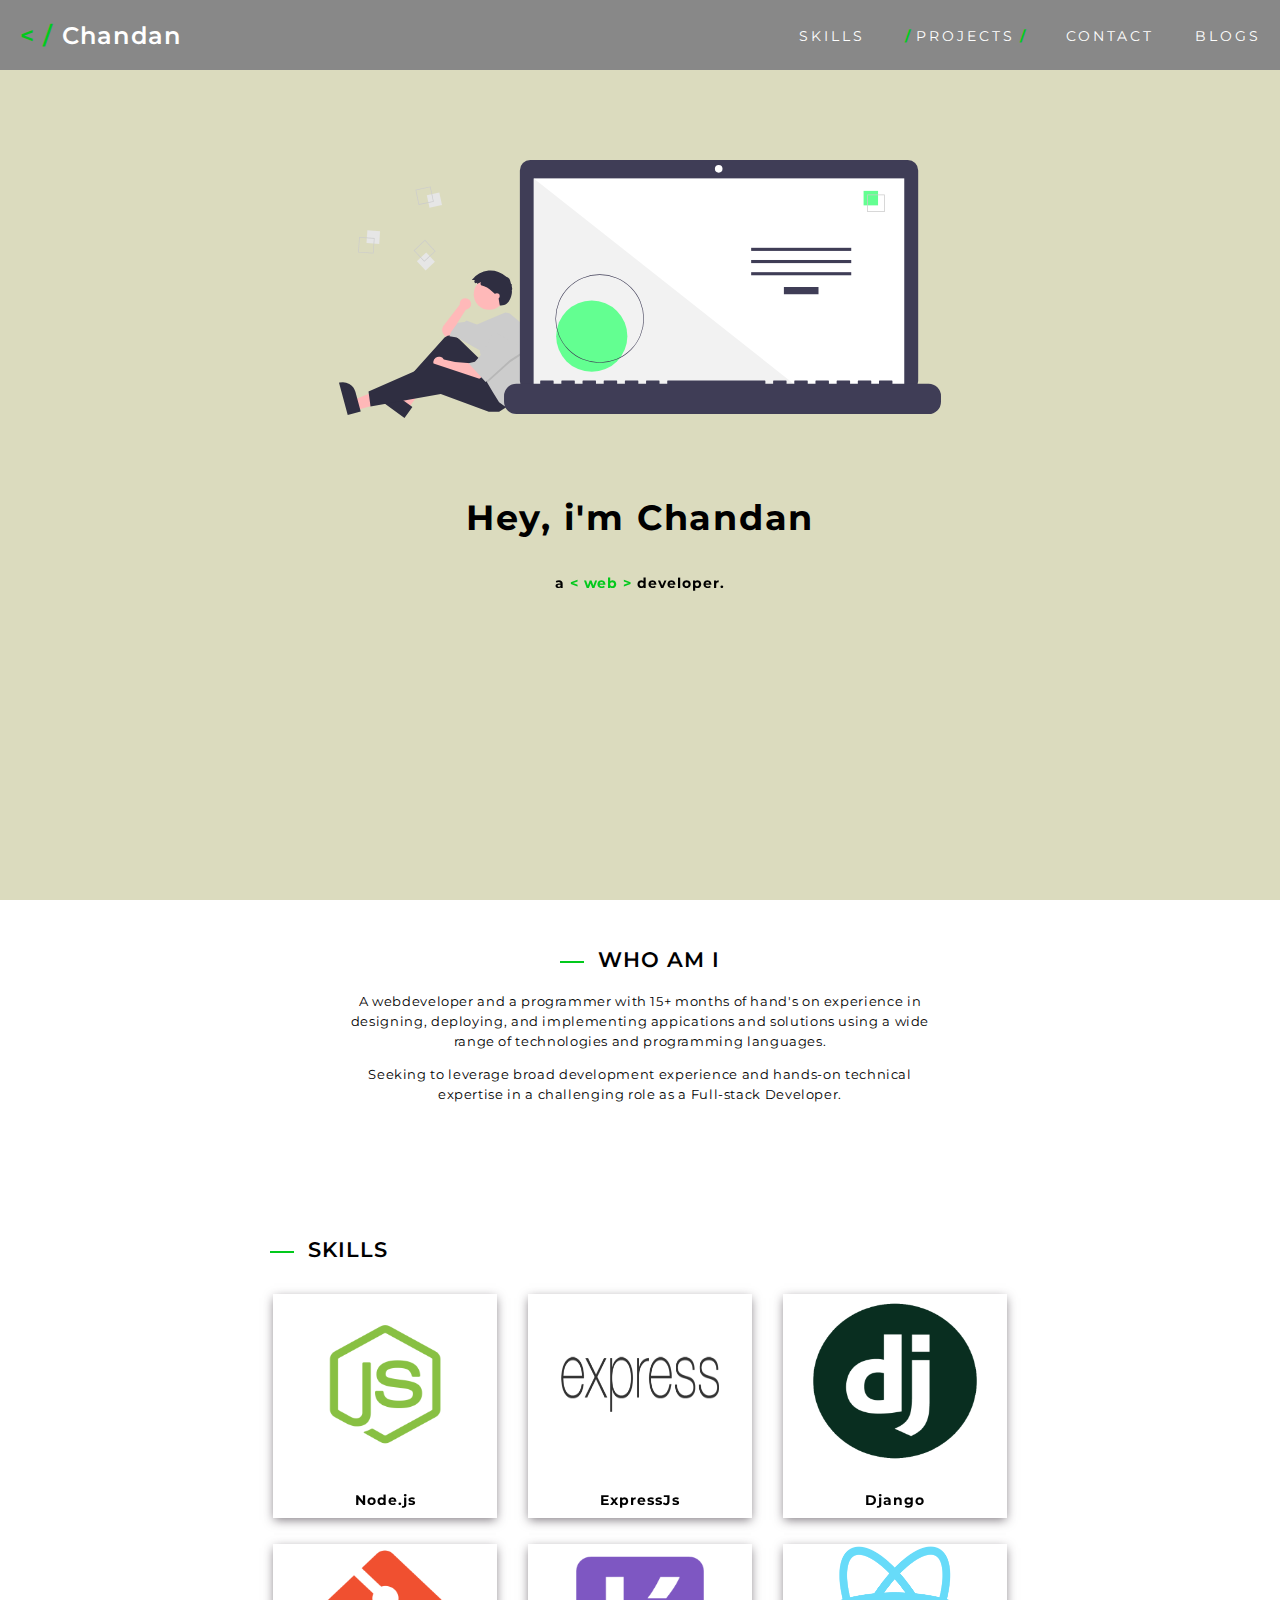
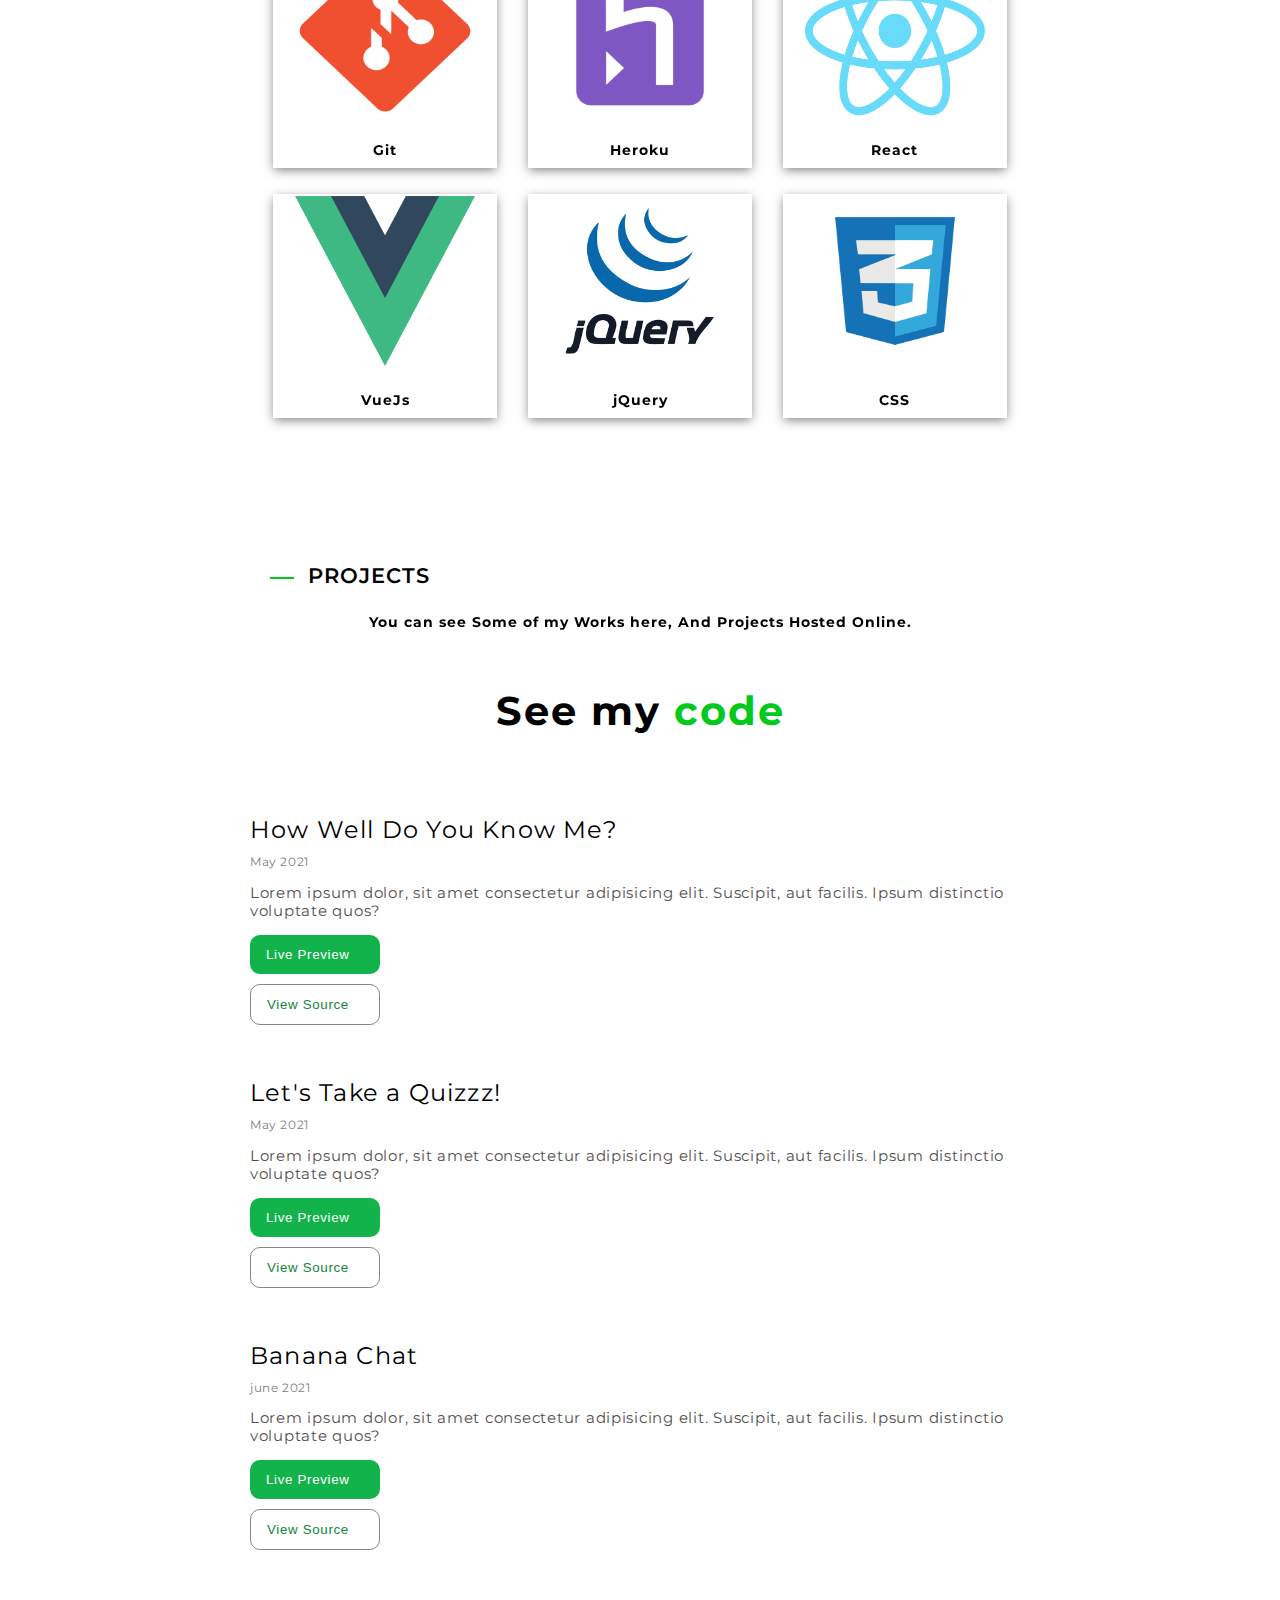
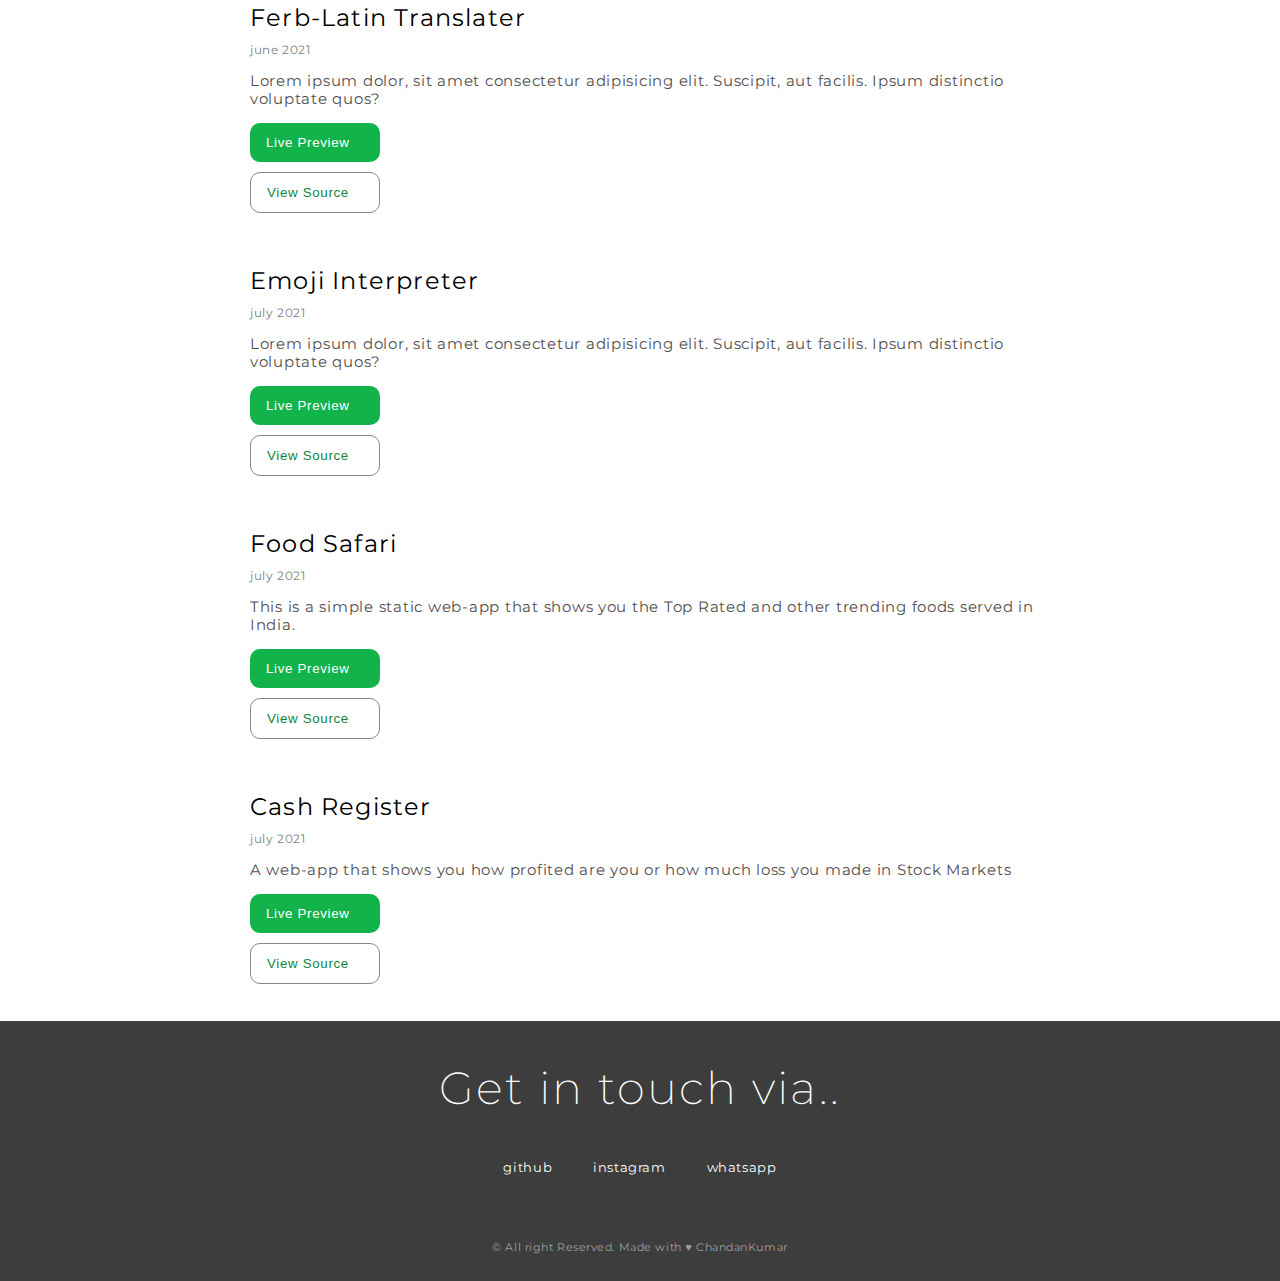
==== index.html @ 0a496eed "update style" ====
<!DOCTYPE html>
<html lang="en">

<head>
  <meta charset="UTF-8">
  <meta http-equiv="X-UA-Compatible" content="IE=edge">
  <meta name="viewport" content="width=device-width, initial-scale=1.0">
  <title>Portfolio</title>
  <link rel="stylesheet" href="https://use.fontawesome.com/releases/v5.15.3/css/all.css"
    integrity="sha384-SZXxX4whJ79/gErwcOYf+zWLeJdY/qpuqC4cAa9rOGUstPomtqpuNWT9wdPEn2fk" crossorigin="anonymous">
  <link rel="stylesheet" href="./styles.css">
</head>

<body>
  <div id="parent">
    <nav>

      <div class="burger-nav">
        <h2 class="title"><span>< / </span>Chandan</h2>
        <i class="fas fa-bars"></i>
      </div>

      <div class="navigators">
        <a class="anchors" href="#skills">SKILLS</a>
        <a class="anchors" href="#projects"><span class="frd-slash">/ </span>PROJECTS<span class="frd-slash"> /</span></a>
        <a class="anchors" href="#contact">CONTACT</a>
        <a class="anchors" href="#">BLOGS</a>
      </div>

    </nav>
    <div>
      <img src="./assets/undraw_Code_thinking_re_gka2.svg" alt="coder-img">
      <h1 class="self">Hey, i'm Chandan</h1>
          <h4>a <span> < </span> <span>web</span> <span>></span> developer.</h4>
    </div>
  </div>
  <div id="home" >

    <!-- about me -->
    <div class="parent">

      <h5 class="head"><span>
          <hr>
        </span>Who Am I</h5>
      <div class="content">
        <p>A webdeveloper and a programmer with 15+ months of hand's on experience in designing, deploying, and implementing appications and solutions using a wide range of technologies and programming languages.</p>
        <p>Seeking to leverage broad development experience and hands-on technical expertise in a challenging role as a Full-stack Developer.</p>
      </div> 
    </div>



    <div id="skills" class="skills">
      <h3 class="skill-header">
        <span>
          <hr>
        </span>SKILLS
      </h3>
      <br>

      <div class="skill-div">
        <div class="img-div"><img class="skill-imgs" src="./assets/nodee.png" alt=""></div>

        <h4>Node.js</h4>
      </div>

      <div class="skill-div">
        <div class="img-div"><img class="skill-imgs" src="./assets/expresss.png" alt=""></div>

        <h4>ExpressJs</h4>
      </div>

      <div class="skill-div">
        <div class="img-div"><img class="skill-imgs" src="./assets/django.png" alt=""></div>

        <h4>Django</h4>
      </div>

      <div class="skill-div">
        <div class="img-div"><img class="skill-imgs" src="./assets/git.png" alt=""></div>

        <h4>Git</h4>
      </div>

      <div class="skill-div">
        <div class="img-div"><img class="skill-imgs" src="./assets/heroku.png" alt=""></div>

        <h4>Heroku</h4>
      </div>

      <div class="skill-div">
        <div class="img-div"><img class="skill-imgs" src="./assets/reactt.png" alt=""></div>

        <h4>React</h4>
      </div>

      <div class="skill-div">
        <div class="img-div"><img class="skill-imgs" src="./assets/vue.png" alt=""></div>

        <h4>VueJs</h4>
      </div>

      <div class="skill-div">
        <div class="img-div"><img class="skill-imgs" src="./assets/jQuery.png" alt=""></div>

        <h4>jQuery</h4>
      </div>

      <div class="skill-div">
        <div class="img-div"><img class="skill-imgs" src="./assets/css.png" alt=""></div>

        <h4>CSS</h4>

      </div>
    </div>


    <div id="projects" class="projects skills">

      <h3 class="skill-header">
        <span>
          <hr>
        </span>PROJECTS
      </h3>
      <h4>You can see Some of my Works here, And Projects Hosted Online.</h4>
      <h1 class="proj-section">See my <span class="pigment">code</span></h1>

      <div class="project-list">
        <h2 class="proj-title">How Well Do You Know Me?</h2>
        <p class="upload-time">May 2021</p>
        <p class="proj-description">Lorem ipsum dolor, sit amet consectetur adipisicing elit. Suscipit, aut facilis.
          Ipsum distinctio voluptate quos?</p>
          <button class="btn"><a href="https://replit.com/@ChandanPk/mark-One?embed=true#index.js">Live Preview</a></button><br>
          <button class="btn btn-2 "><a href="https://github.com/ChandanPk/mark-One">View Source</a></button>
      </div>
      
      <div class="project-list">
        <h2 class="proj-title">Let's Take a Quizzz!</h2>
        <p class="upload-time">May 2021</p>
        <p class="proj-description">Lorem ipsum dolor, sit amet consectetur adipisicing elit. Suscipit, aut facilis.
          Ipsum distinctio voluptate quos?</p>
        <button class="btn"><a href="https://replit.com/@ChandanPk/mark-two?embed=true#index.js">Live Preview</a></button><br>
        <button class="btn btn-2 "><a href="https://github.com/ChandanPk/mark-Two">View Source</a></button>
      </div>
      
       <div class="project-list">
        <h2 class="proj-title">Banana Chat</h2>
        <p class="upload-time">june 2021</p>
        <p class="proj-description">Lorem ipsum dolor, sit amet consectetur adipisicing elit. Suscipit, aut facilis.
          Ipsum distinctio voluptate quos?</p>
          <button class="btn"><a href="https://pedantic-poitras-1c8f4a.netlify.app/">Live Preview</a></button><br>
          <button class="btn btn-2 "><a href="https://github.com/ChandanPk/mark-six">View Source</a></button>
      </div>
      
      <div class="project-list">
        <h2 class="proj-title">Ferb-Latin Translater</h2>
        <p class="upload-time">june 2021</p>
        <p class="proj-description">Lorem ipsum dolor, sit amet consectetur adipisicing elit. Suscipit, aut facilis.
          Ipsum distinctio voluptate quos?</p>
          <button class="btn "><a href="https://blissful-wright-89a2db.netlify.app/">Live Preview</a></button><br>
          <button class="btn btn-2"><a href="https://github.com/ChandanPk/mark-seven">View Source</a></button>
      </div>
      
       <div class="project-list">
        <h2 class="proj-title">Emoji Interpreter</h2>
        <p class="upload-time">july 2021</p>
        <p class="proj-description">Lorem ipsum dolor, sit amet consectetur adipisicing elit. Suscipit, aut facilis.
          Ipsum distinctio voluptate quos?</p>
          <button class="btn"><a href="https://csb-2ywn2.netlify.app/">Live Preview</a></button><br>
          <button class="btn btn-2 "><a href="https://github.com/ChandanPk/mark-eight">View Source</a></button>
      </div>

      <div class="project-list">
        <h2 class="proj-title">Food Safari</h2>
        <p class="upload-time">july 2021</p>
        <p class="proj-description">This is a simple static web-app that shows you the Top Rated and other trending foods served in India.</p>
          <button class="btn"><a href="https://tender-haibt-b0afac.netlify.app/">Live Preview</a></button><br>
          <button class="btn btn-2"><a href="https://github.com/ChandanPk/Food-Recomender">View Source</a></button>
      </div>

      <div class="project-list">
        <h2 class="proj-title">Cash Register</h2>
        <p class="upload-time">july 2021</p>
        <p class="proj-description">A web-app that shows you how profited are you or how much loss you made in Stock Markets</p>
          <button class="btn"><a href="https://inspiring-panini-d70ef3.netlify.app/">Live Preview</a></button><br>
          <button class="btn btn-2"><a href="https://github.com/ChandanPk/mark-11">View Source</a></button>
      </div>
      
     
      
    </div>

    <footer id="#contact">
      <h1 id="contact">Get in touch via..</h1>

      <div class="social-links">
        <div class="icon-sec">
          <a href=""><i class="fab fa-github"></i><p>github</p></a>
          
        </div>
        
        <div class="icon-sec">
          <a href=""><i class="fab fa-instagram"></i><p>instagram</p></a>    
        </div>
        
        <div class="icon-sec">
          <a href=""><i class="fab fa-whatsapp"></i><p>whatsapp</p></a>       
        </div>
      
      </div>
      <p id="copyright">&copy; All right Reserved. Made with 	&#x2665; ChandanKumar </p>
    </footer>

  </div>

  <script src="https://ajax.googleapis.com/ajax/libs/jquery/3.6.0/jquery.min.js"></script>
  <script src="app.js"></script>
</body>

</html>
---- styles.css ----
@import url('https://fonts.googleapis.com/css2?family=Montserrat:wght@200;300;400;500&display=swap');


/** Basic styles **/

* {
  letter-spacing: 0.05em;
}

html {
  scroll-behavior: smooth;
}

body, html {
  height: 100%;
  margin: 0;
}

body {
  margin: 0;
  padding: 0;
  font-family: 'Montserrat', sans-serif;
  margin: auto;
  text-align: center;
}


#parent {
  background: rgb(219, 219, 190);
  height: 100%;  
  background-position: center;
  background-repeat: no-repeat;
  background-size: cover;
  overflow: hidden;
}

 h2 {
   color: #fff;
 }

 h4 {
  letter-spacing: 1px;
  display: block;
  margin: auto;
  position: relative;
  top: 25px;
  font-size: .9rem;
}

 .fas {
   display: none;
 }

.title {
  margin-left: 20px;

}

span {
    color: rgb(2, 201, 28);
}


nav {
    height: 70px;
    display: flex;
    justify-content: space-between;
    align-items: center;
    background-color: #888;
    
}

h2 {
    font-size: 1.5rem;
}

img {
    margin: 10em 0 1.5em 0;
    width: 47%;
}

/* anchors styles */

a {
  text-decoration: none;
}

 .anchors > .frd-slash {
  color: rgb(2, 201, 28);
  font-weight: 700;
}

.anchors:hover {
  border: 1px solid #fff;
  border-radius: 5px;
}

.anchors {
  text-decoration: none;
  letter-spacing: 3px;
  color: #fff;
  margin-right: 2px;
  padding: 14px 16px;
  font-size: .9rem;
  border: 1px solid #888;
}

/* about-me */

h2, h3, h5, h6, hr {
  padding: 0;
  margin: 0;
  font-weight: 600;
}

.self {
  font-size: 2.2rem;
  margin: 50px auto 10px auto;
}

p {
  font-size: 0.8rem;
}

.parent {
  margin: 50px auto auto auto;
  text-align: center;
  max-width: 600px;
  font-size: 1rem;
  letter-spacing: 1px;
  line-height: 20px;
}

.content {
  margin-top: 20px;
}



.lang {
  display: inline-flex;
}



.discription {
  align-items: flex-start;
  margin-left: 25px;
  text-align: left;
}

hr {
  width: 24px;
  display: inline-block;
  margin-right: 7px;
  border: none;
  border-top: 2px solid rgb(2, 201, 28);
  padding-bottom: 4px;
}

.head {

  display: inline-block;
  text-transform: uppercase;
  font-size: 1.3rem;
}

.who {
  color: black;
  margin: 10px auto 20px auto;
}

h5 {
  display: inline;
}

.color {
  color: rgb(97, 110, 99);
}


.languages {
  margin-top: 13px;
  max-width: 750px;
  display: grid;
  grid-template-columns: 220px 220px 220px;
  margin:auto;

}

h6 {
  padding: 5px;
}

.elements {
  padding: 0.5rem;
}

.lang-icons {
    width: 2rem;
    margin: 0;
    padding: 0;
}


/* Skill section */

.skills {
    margin: 2em auto;
    max-width: 800px;
}


.skill-imgs {
    width: 100%;
    height: 100%;
    padding: 0;
    margin: auto;
}

.skill-div {
    height: 220px;
    width: 220px;
    margin: 13px;
    display: inline-block;

    box-shadow: 0px 3px 10px -1px rgba(112,105,112,0.88);
    text-align: center;
    padding: 2px;

}
.skill-div:hover {
    transition: 300ms;
    box-shadow: 0px 3px 18px -1px rgba(112,105,112,0.88);
}

.img-div {
    width: 180px;
    height: 170px;
    margin: auto;
  }

.skill-header {
  display: block;
  font-size: 1.3rem;
  text-align: left;
  margin-left: 30px;
}

#skills {
  padding-top: 100px;
}

/** Projects section**/

#projects {
  padding-top: 100px;
}

.project-header {
  width: 200px;
  height: 50px;
  margin: auto;
}
.pro-head {
  display: inline-block;
  margin-right: 5px;
}

.proj-section {
  margin-top: 5rem;
  margin-bottom: 5rem;
  font-size: 2.5rem;

}

.pigment {
  color: rgb(2, 201, 28);
}

.project-list {
  text-align: left;
  margin-top: 3rem;
  margin-left: 10px;
}

.proj-description {
  font-size: 0.93rem;
  margin-left: 0;
  margin-bottom: 10px;
  color: rgb(82, 78, 78);
}

.proj-title {
  color: black;
  font-weight: 400;
}


/** Button styles **/

.btn {
  padding: 12px 16px;
  padding-right: 30px;
  margin: 5px auto;
  border-radius: 10px;
  border: none;
  background-color: #13b34b;  
  color: #fff;
  font-weight: 500;
}

.btn-2 {
  border: 1px solid #888;
  background-color: unset;

}

.btn > a {
  color: #fff;
}

.btn-2 > a {
  color: #11863a;
}

.btn:hover {
  transition: 100ms;
  box-shadow: 4px 2px 9px -2px rgba(64, 102, 64, 0.75);
  cursor: pointer;

}


.upload-time {
  font-size: 0.75rem;
  color:rgb(123, 128, 124);
  margin: 10px auto;
}

nav{
  width: 100%;
  position: fixed;
}

/* Footer */

footer {
  height: 260px;
  background-color: rgb(61, 61, 61);
  color: #fff;
}

#contact {
  display: inline-block;
   margin: 40px auto;
   font-size: 2.8rem;
   font-weight: 200;

}


.icon-sec {
  margin: 0 15px 0px 15px;
  display: inline-block;
}

.icon-sec:hover {
  transition: 100ms;
  font-size: 1.3rem;

}

div a p {
  margin: 3px;
  line-height: 1.5;
}


.icon-sec > a {
  color: unset;
}


#copyright {
  color: rgb(161, 157, 157);
  margin-top: 60px;
  font-size: .7rem;
}


@media screen and (max-width: 760px) {

  body {
    font-size: 15px;
  }

  html {
    font-size: 15px;
  }

  nav {
    display: block;
    height: 100px;
  }

  .title {
    margin: 0.8rem;
  }
  .anchors {
    /* border: none; */
    margin: 0 1.5rem;
    margin: 0;
    padding: 0.5em;
  }

  .navigators {
    /* margin: 1rem; */
    display: flex;
    justify-content: space-around;
    margin-bottom: 10px;
  }

  img {
    width: 80%;
  }

}

/* Mobile view */

@media screen and (max-width: 480px) {

  body {
    font-size: 12px;
  }

  html {
    font-size: 12px;
  }

  nav {
    height: 48px;
    display: block;
    background-color: #888;  
  }

  .title {
    margin: 0.8rem;
    text-align: left;
  }

  .burger-nav {
    display: flex;
    justify-content: space-between;
    align-items: center;
  }

  .navigators{
    display: block;
    height: 0;
    overflow: hidden;
  }

  .show {
    height: unset;
  }

  img {
    width: 95%;
  }

  .skill-div {
    min-width: 50%;
  }

  .anchors {
    width: 100%;
    display: block;
    text-align: left;
    padding-left: 1em;
    border-bottom: 1px solid #404040;
  }

  .navigators {
    background-color: #555;
  }

  .fas {
    display: unset;
    font-size: 1.5em;
    margin-right: 0.4em;
    color: rgb(32, 223, 25);
  }

  .fas:hover {
    cursor: pointer;
  }

  img {
    margin-top: 190px;
  }
}
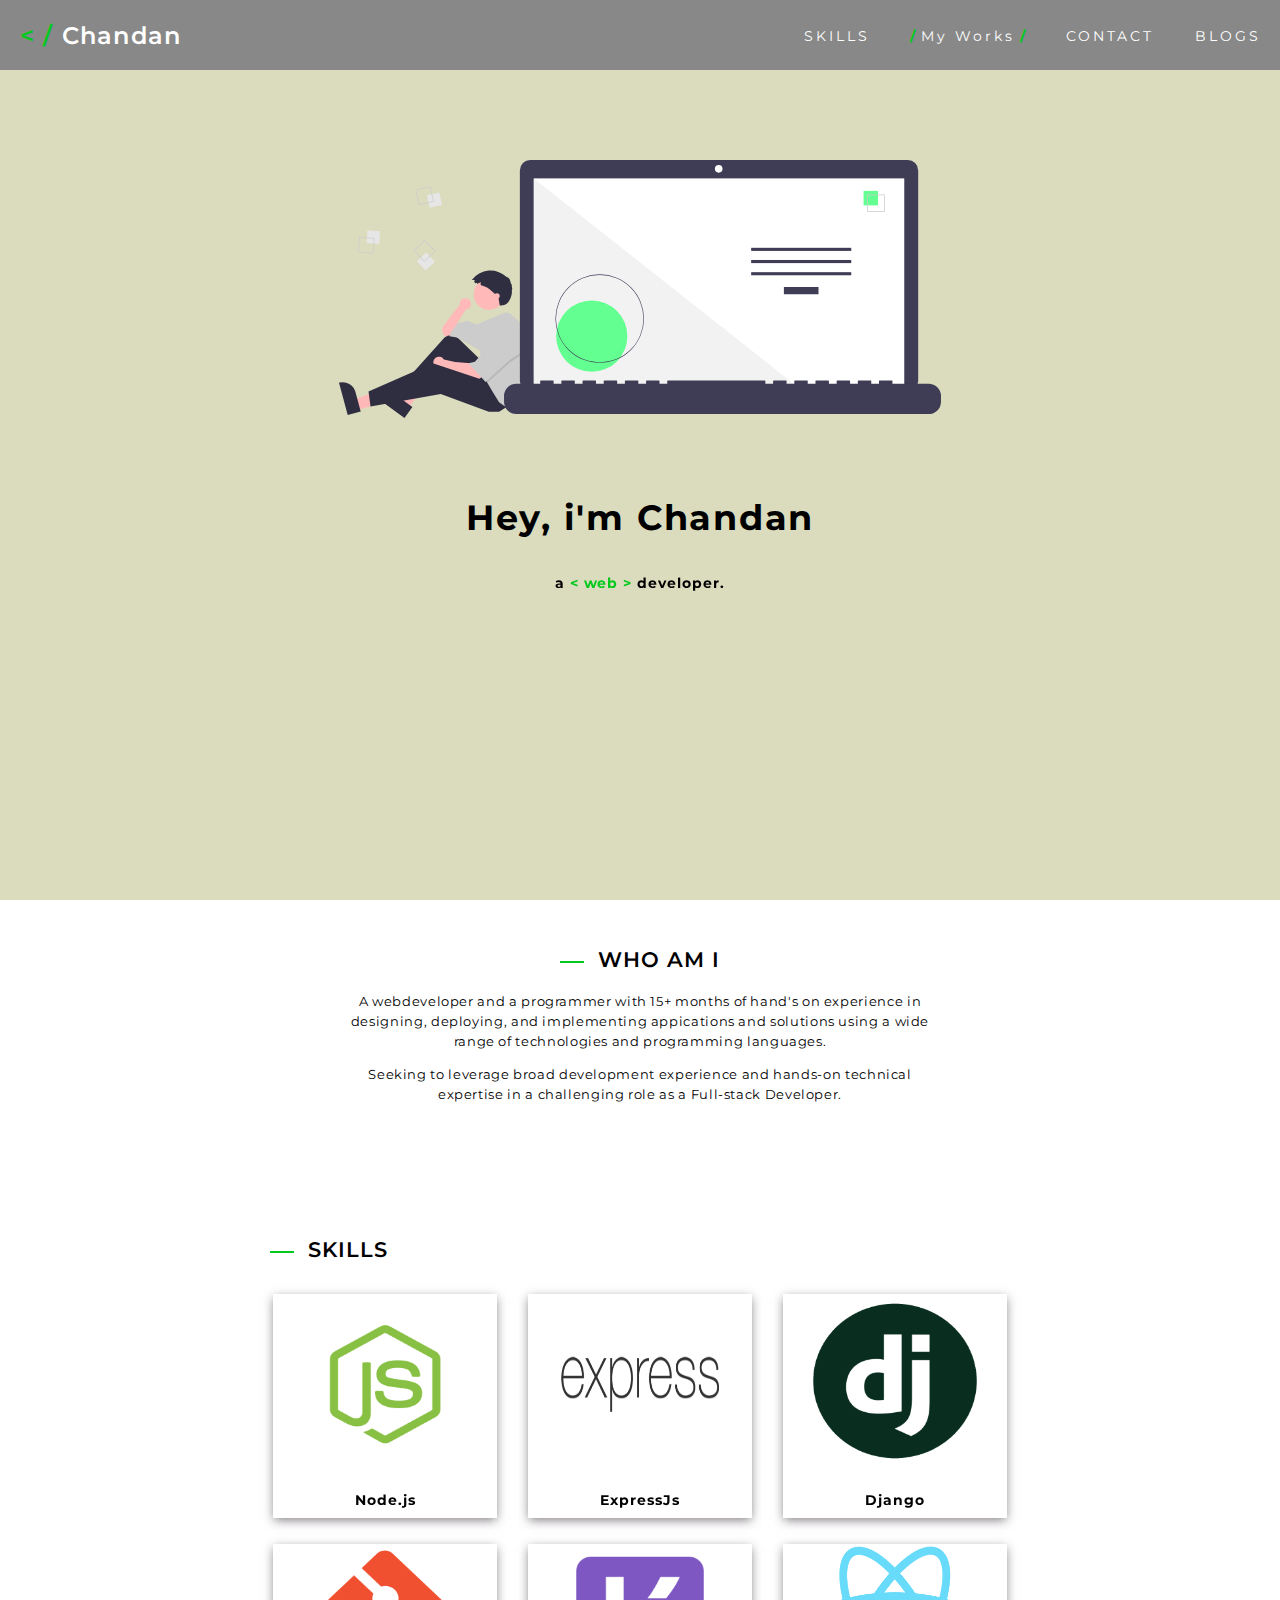
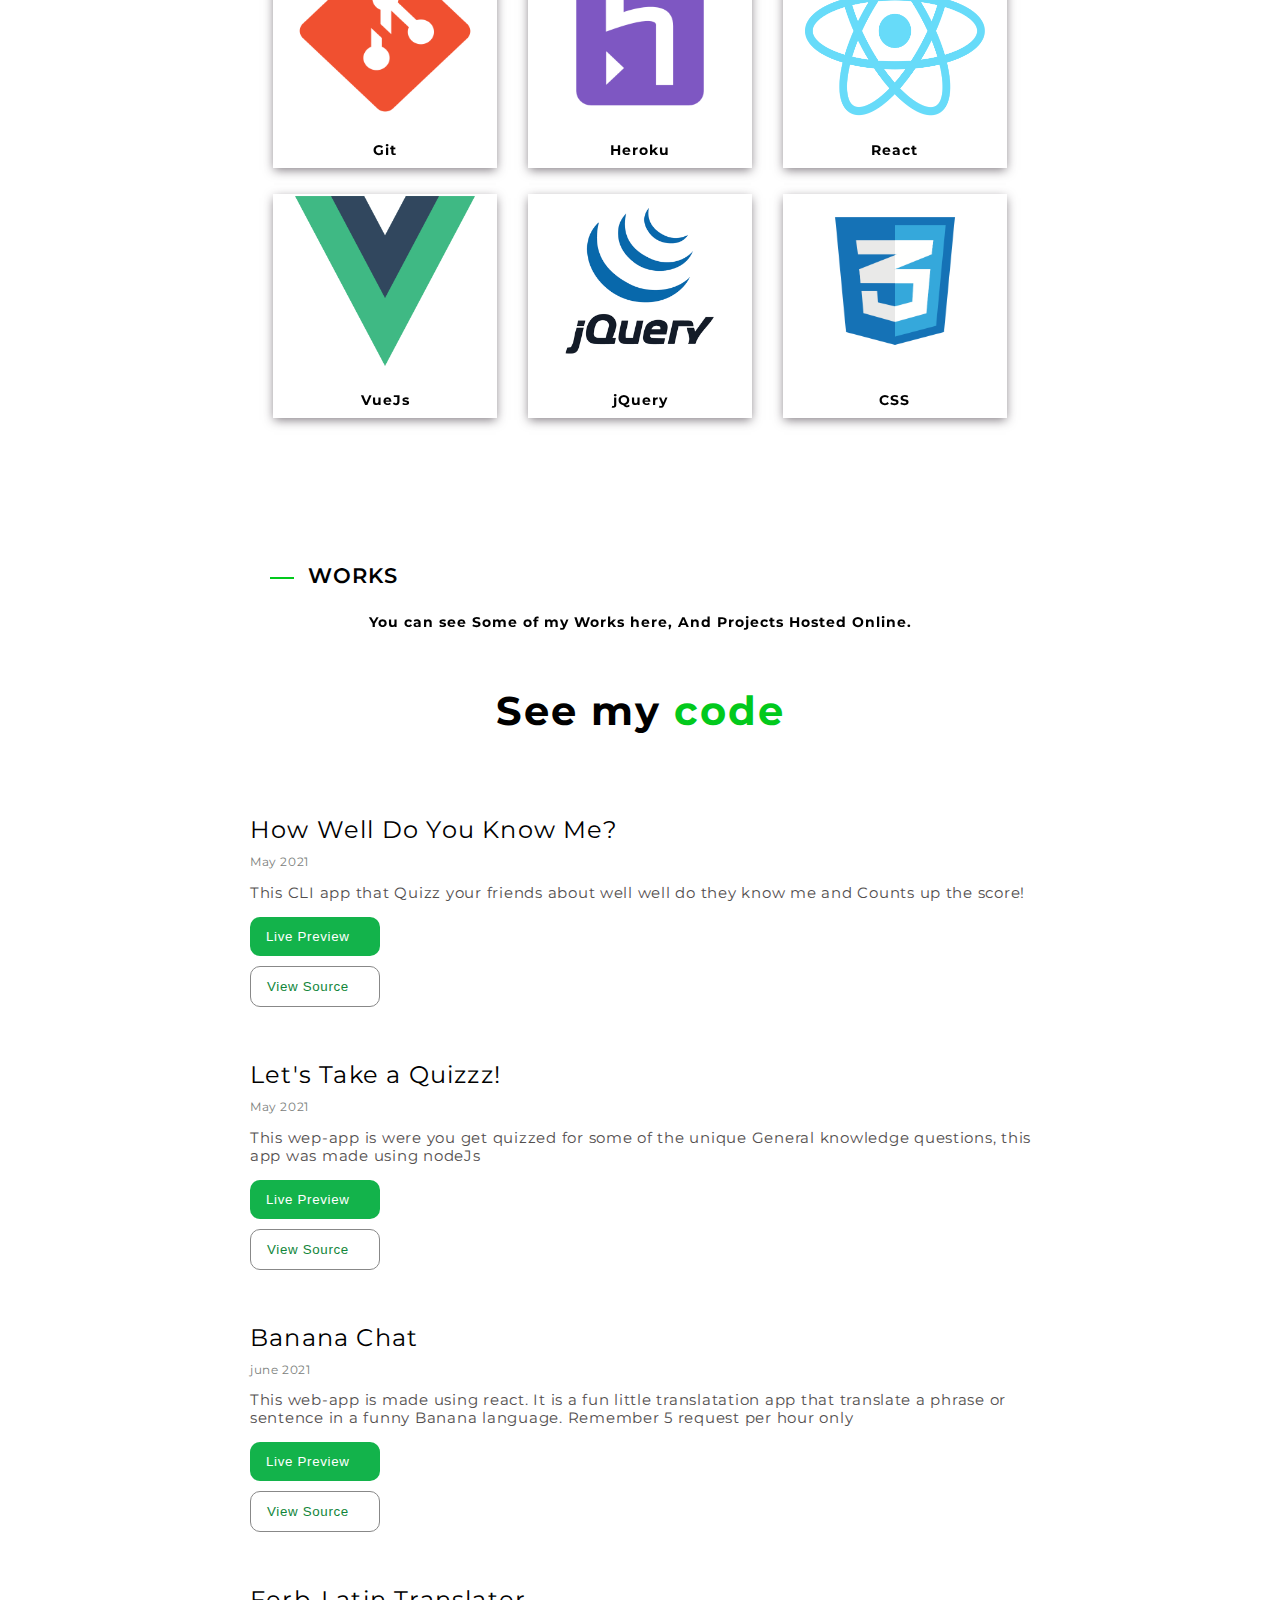
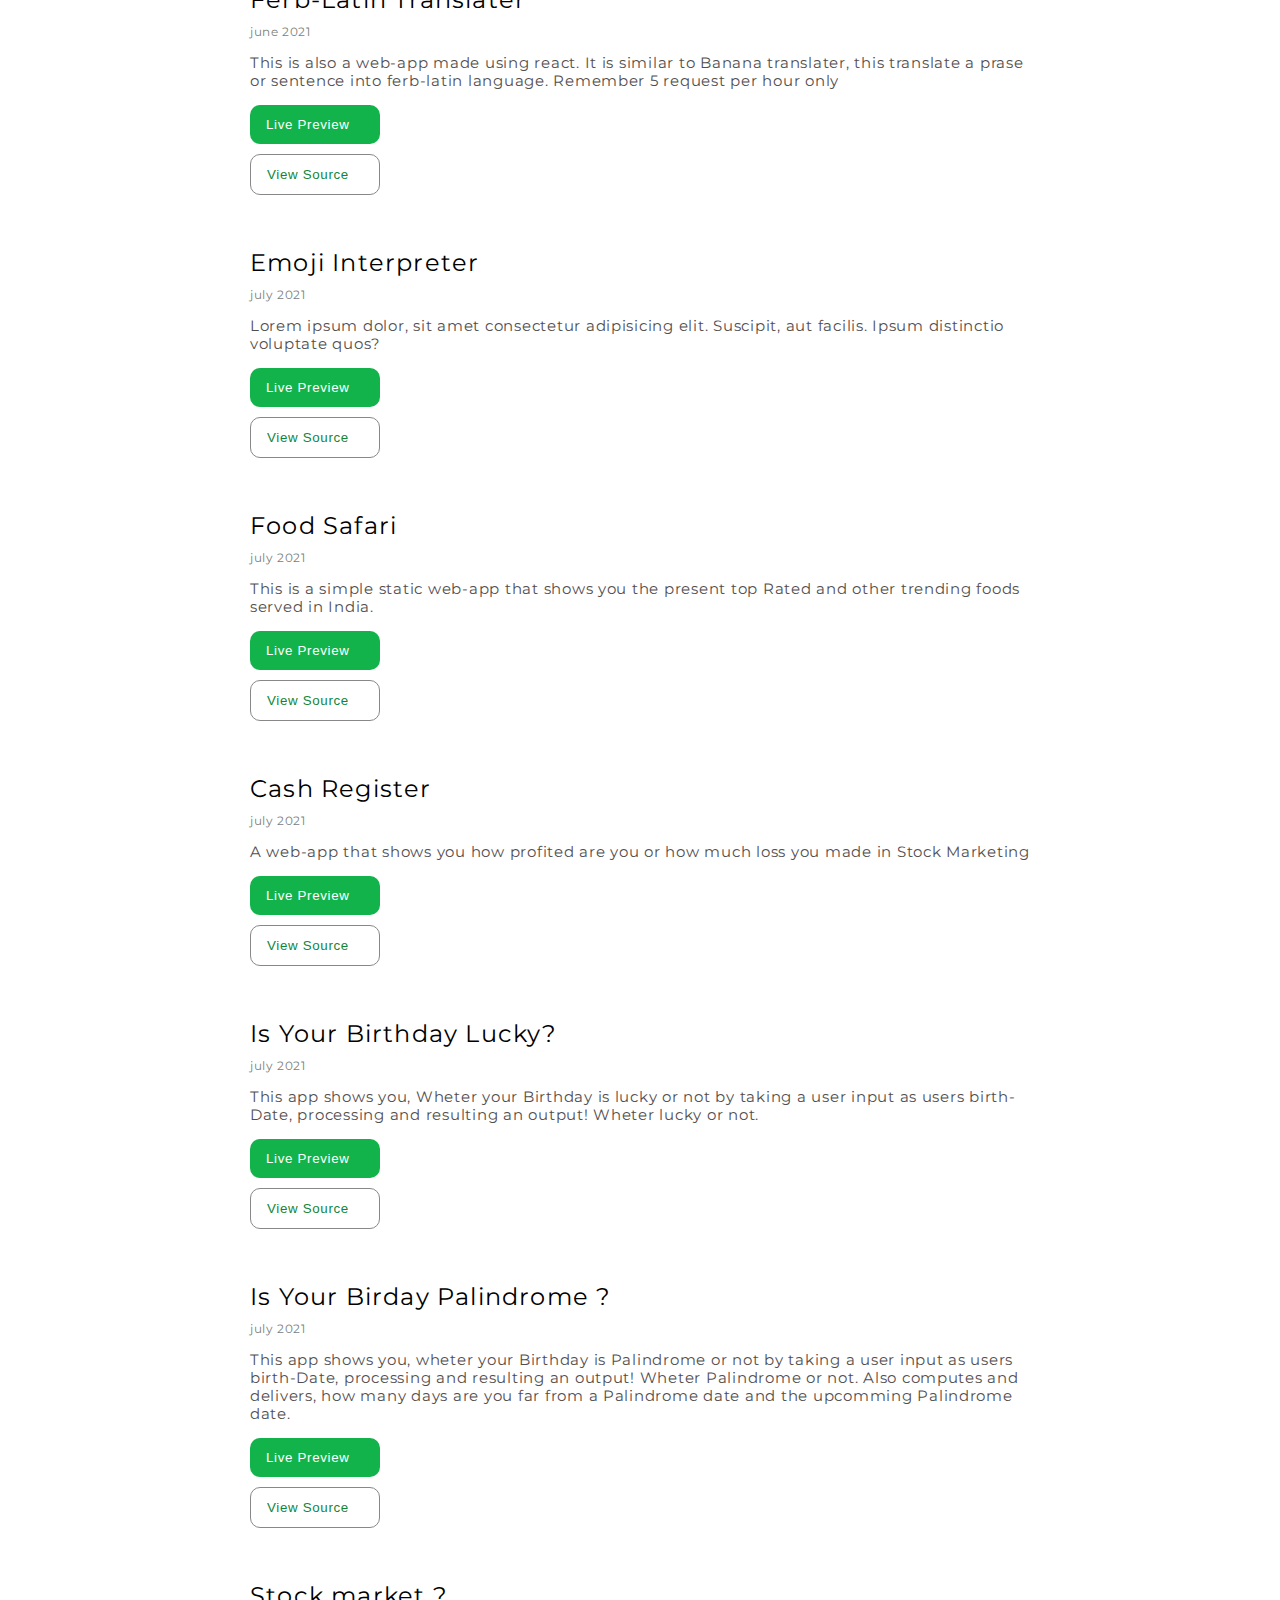
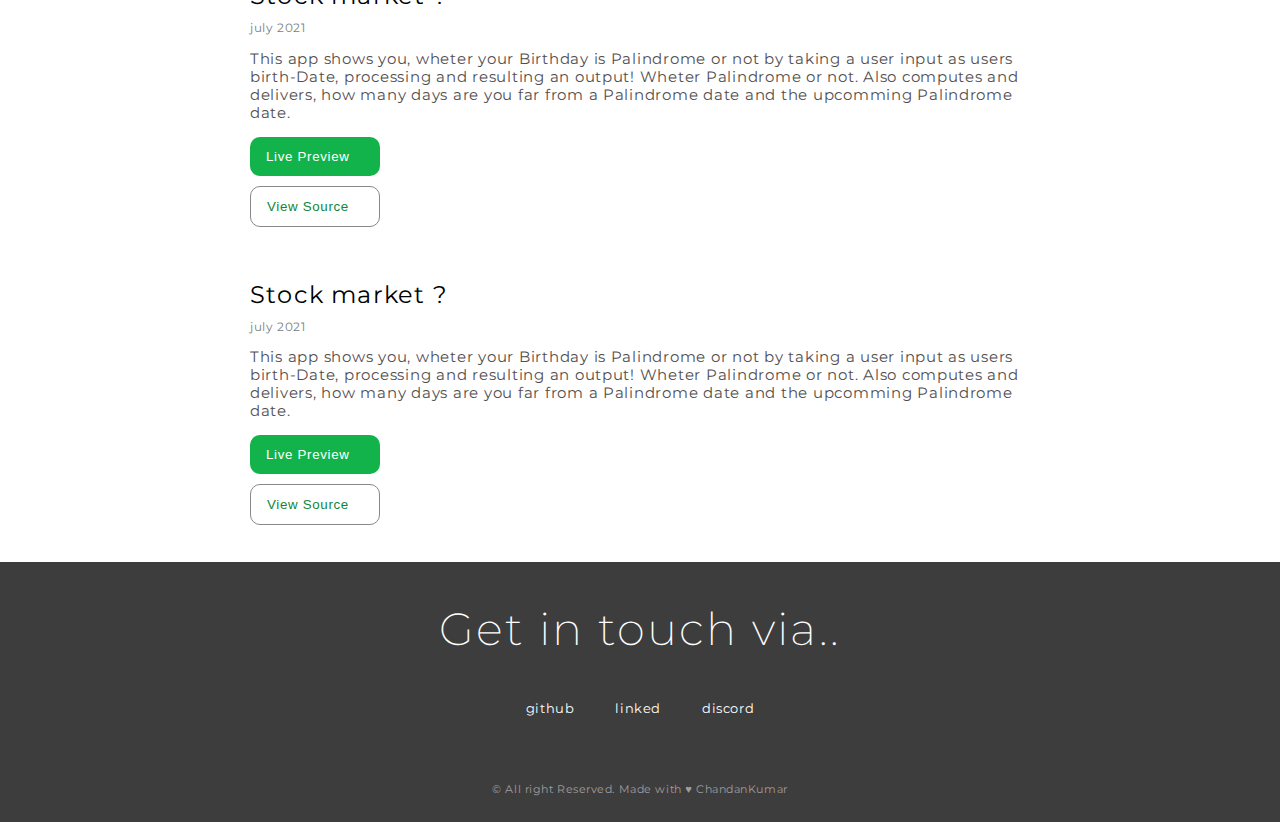
==== commit 2f416bc7: "fix links" ====
--- a/index.html
+++ b/index.html
@@ -16,15 +16,15 @@
     <nav>
 
       <div class="burger-nav">
-        <h2 class="title"><span>< / </span>Chandan</h2>
+       <a href="#"><h2 class="title"><span>< / </span>Chandan</h2></a>
         <i class="fas fa-bars"></i>
       </div>
 
       <div class="navigators">
         <a class="anchors" href="#skills">SKILLS</a>
-        <a class="anchors" href="#projects"><span class="frd-slash">/ </span>PROJECTS<span class="frd-slash"> /</span></a>
+        <a class="anchors" href="#projects"><span class="frd-slash">/ </span>My Works<span class="frd-slash"> /</span></a>
         <a class="anchors" href="#contact">CONTACT</a>
-        <a class="anchors" href="#">BLOGS</a>
+        <a class="anchors" href="./blogs.html">BLOGS</a>
       </div>
 
     </nav>
@@ -120,7 +120,7 @@
       <h3 class="skill-header">
         <span>
           <hr>
-        </span>PROJECTS
+        </span>WORKS
       </h3>
       <h4>You can see Some of my Works here, And Projects Hosted Online.</h4>
       <h1 class="proj-section">See my <span class="pigment">code</span></h1>
@@ -128,64 +128,91 @@
       <div class="project-list">
         <h2 class="proj-title">How Well Do You Know Me?</h2>
         <p class="upload-time">May 2021</p>
-        <p class="proj-description">Lorem ipsum dolor, sit amet consectetur adipisicing elit. Suscipit, aut facilis.
-          Ipsum distinctio voluptate quos?</p>
-          <button class="btn"><a href="https://replit.com/@ChandanPk/mark-One?embed=true#index.js">Live Preview</a></button><br>
-          <button class="btn btn-2 "><a href="https://github.com/ChandanPk/mark-One">View Source</a></button>
+        <p class="proj-description">This CLI app that Quizz your friends about well well do they know me and Counts up the score!</p>
+        <a href="https://replit.com/@ChandanPk/mark-One?embed=true#index.js"><button class="btn">Live Preview</button></a><br>
+        <a href="https://github.com/ChandanPk/mark-One"><button class="btn btn-2 ">View Source</button></a>
       </div>
       
       <div class="project-list">
         <h2 class="proj-title">Let's Take a Quizzz!</h2>
         <p class="upload-time">May 2021</p>
-        <p class="proj-description">Lorem ipsum dolor, sit amet consectetur adipisicing elit. Suscipit, aut facilis.
-          Ipsum distinctio voluptate quos?</p>
-        <button class="btn"><a href="https://replit.com/@ChandanPk/mark-two?embed=true#index.js">Live Preview</a></button><br>
-        <button class="btn btn-2 "><a href="https://github.com/ChandanPk/mark-Two">View Source</a></button>
+        <p class="proj-description">This wep-app is were you get quizzed for some of the unique General knowledge questions, this app was made using nodeJs</p>
+        <a href="https://replit.com/@ChandanPk/mark-two?embed=true#index.js"><button class="btn">Live Preview</button></a><br>
+        <a href="https://github.com/ChandanPk/mark-Two"></a><button class="btn btn-2 ">View Source</button></a>
       </div>
       
        <div class="project-list">
         <h2 class="proj-title">Banana Chat</h2>
         <p class="upload-time">june 2021</p>
+        <p class="proj-description">This web-app is made using react. It is a fun little translatation app that translate a phrase or sentence in a funny Banana language. Remember 5 request per hour only</p>
+        <a href="https://pedantic-poitras-1c8f4a.netlify.app/"><button class="btn">Live Preview</button></a><br>
+        <a href="https://github.com/ChandanPk/mark-six"><button class="btn btn-2 ">View Source</button></a>
+      </div>
+      
+      <div class="project-list">
+        <h2 class="proj-title">Ferb-Latin Translater</h2>
+        <p class="upload-time">june 2021</p>
+        <p class="proj-description">This is also a web-app made using react. It is similar to Banana translater, this translate a prase or sentence into ferb-latin language. Remember 5 request per hour only</p>
+        <a href="https://blissful-wright-89a2db.netlify.app/"><button class="btn ">Live Preview</button></a><br>
+        <a href="https://github.com/ChandanPk/mark-seven"> <button class="btn btn-2">View Source</button></a>
+      </div>
+      
+       <div class="project-list">
+        <h2 class="proj-title">Emoji Interpreter</h2>
+        <p class="upload-time">july 2021</p>
         <p class="proj-description">Lorem ipsum dolor, sit amet consectetur adipisicing elit. Suscipit, aut facilis.
           Ipsum distinctio voluptate quos?</p>
-          <button class="btn"><a href="https://pedantic-poitras-1c8f4a.netlify.app/">Live Preview</a></button><br>
-          <button class="btn btn-2 "><a href="https://github.com/ChandanPk/mark-six">View Source</a></button>
-      </div>
-      
-      <div class="project-list">
-        <h2 class="proj-title">Ferb-Latin Translater</h2>
-        <p class="upload-time">june 2021</p>
-        <p class="proj-description">Lorem ipsum dolor, sit amet consectetur adipisicing elit. Suscipit, aut facilis.
-          Ipsum distinctio voluptate quos?</p>
-          <button class="btn "><a href="https://blissful-wright-89a2db.netlify.app/">Live Preview</a></button><br>
-          <button class="btn btn-2"><a href="https://github.com/ChandanPk/mark-seven">View Source</a></button>
-      </div>
-      
-       <div class="project-list">
-        <h2 class="proj-title">Emoji Interpreter</h2>
-        <p class="upload-time">july 2021</p>
-        <p class="proj-description">Lorem ipsum dolor, sit amet consectetur adipisicing elit. Suscipit, aut facilis.
-          Ipsum distinctio voluptate quos?</p>
-          <button class="btn"><a href="https://csb-2ywn2.netlify.app/">Live Preview</a></button><br>
-          <button class="btn btn-2 "><a href="https://github.com/ChandanPk/mark-eight">View Source</a></button>
+          <a href="https://csb-2ywn2.netlify.app/"><button class="btn">Live Preview</button></a><br>
+          <a href="https://github.com/ChandanPk/mark-eight"><button class="btn btn-2 ">View Source</button></a>
       </div>
 
       <div class="project-list">
         <h2 class="proj-title">Food Safari</h2>
         <p class="upload-time">july 2021</p>
-        <p class="proj-description">This is a simple static web-app that shows you the Top Rated and other trending foods served in India.</p>
-          <button class="btn"><a href="https://tender-haibt-b0afac.netlify.app/">Live Preview</a></button><br>
-          <button class="btn btn-2"><a href="https://github.com/ChandanPk/Food-Recomender">View Source</a></button>
+        <p class="proj-description">This is a simple static web-app that shows you the present top Rated and other trending foods served in India.</p>
+        <a href="https://tender-haibt-b0afac.netlify.app/"><button class="btn">Live Preview</button></a><br>
+        <a href="https://github.com/ChandanPk/Food-Recomender"><button class="btn btn-2">View Source</button></a>
       </div>
 
       <div class="project-list">
         <h2 class="proj-title">Cash Register</h2>
         <p class="upload-time">july 2021</p>
-        <p class="proj-description">A web-app that shows you how profited are you or how much loss you made in Stock Markets</p>
-          <button class="btn"><a href="https://inspiring-panini-d70ef3.netlify.app/">Live Preview</a></button><br>
-          <button class="btn btn-2"><a href="https://github.com/ChandanPk/mark-11">View Source</a></button>
-      </div>
-      
+        <p class="proj-description">A web-app that shows you how profited are you or how much loss you made in Stock Marketing</p>
+        <a href="https://eager-hugle-033aab.netlify.app/"><button class="btn">Live Preview</button></a><br>
+        <a href="https://github.com/ChandanPk/mark-11"><button class="btn btn-2">View Source</button></a>
+      </div>
+      
+      <div class="project-list">
+        <h2 class="proj-title">Is Your Birthday Lucky?</h2>
+        <p class="upload-time">july 2021</p>
+        <p class="proj-description">This app shows you, Wheter your Birthday is lucky or not by taking a user input as users birth-Date, processing and resulting an output! Wheter lucky or not.</p>
+        <a href="https://happy-poincare-4fd38d.netlify.app/"><button class="btn">Live Preview</button></a><br>
+        <a href="https://github.com/ChandanPk/isYourBirdayLucky"><button class="btn btn-2">View Source</button></a>
+      </div>
+
+      <div class="project-list">
+        <h2 class="proj-title">Is Your Birday Palindrome ?</h2>
+        <p class="upload-time">july 2021</p>
+        <p class="proj-description">This app shows you, wheter your Birthday is Palindrome or not by taking a user input as users birth-Date, processing and resulting an output! Wheter Palindrome or not. Also computes and delivers, how many days are you far from a Palindrome date and the upcomming Palindrome date.</p>
+        <a href="https://eloquent-newton-df359f.netlify.app/"><button class="btn">Live Preview</button></a><br>
+        <a href="https://github.com/ChandanPk/mark-13"><button class="btn btn-2">View Source</button></a>
+      </div>
+
+      <div class="project-list">
+        <h2 class="proj-title">Stock market ?</h2>
+        <p class="upload-time">july 2021</p>
+        <p class="proj-description">This app shows you, wheter your Birthday is Palindrome or not by taking a user input as users birth-Date, processing and resulting an output! Wheter Palindrome or not. Also computes and delivers, how many days are you far from a Palindrome date and the upcomming Palindrome date.</p>
+        <a href="https://condescending-liskov-ad3440.netlify.app/"><button class="btn">Live Preview</button></a><br>
+        <a href="https://github.com/ChandanPk/mark-fourteeen"><button class="btn btn-2">View Source</button></a>
+      </div>
+
+      <div class="project-list">
+        <h2 class="proj-title">Stock market ?</h2>
+        <p class="upload-time">july 2021</p>
+        <p class="proj-description">This app shows you, wheter your Birthday is Palindrome or not by taking a user input as users birth-Date, processing and resulting an output! Wheter Palindrome or not. Also computes and delivers, how many days are you far from a Palindrome date and the upcomming Palindrome date.</p>
+        <a href="https://condescending-liskov-ad3440.netlify.app/"><button class="btn">Live Preview</button></a><br>
+        <a href="https://github.com/ChandanPk/mark-fourteeen"><button class="btn btn-2">View Source</button></a>
+      </div>
      
       
     </div>
@@ -195,16 +222,16 @@
 
       <div class="social-links">
         <div class="icon-sec">
-          <a href=""><i class="fab fa-github"></i><p>github</p></a>
+          <a href="https://github.com/ChandanPk"><i class="fab fa-github"></i><p>github</p></a>
           
         </div>
         
         <div class="icon-sec">
-          <a href=""><i class="fab fa-instagram"></i><p>instagram</p></a>    
+          <a href="https://www.linkedin.com/in/chandan-pk-510bb817a/"><i class="fab fa-linkedin"></i><p>linked</p></a>    
         </div>
         
         <div class="icon-sec">
-          <a href=""><i class="fab fa-whatsapp"></i><p>whatsapp</p></a>       
+          <a href="ChandanKumar#2182"><i class="fab fa-discord"></i><p>discord</p></a>       
         </div>
       
       </div>
--- a/styles.css
+++ b/styles.css
@@ -15,7 +15,7 @@
   height: 100%;
   margin: 0;
 }
-
+  
 body {
   margin: 0;
   padding: 0;
@@ -313,15 +313,7 @@
 .btn-2 {
   border: 1px solid #888;
   background-color: unset;
-
-}
-
-.btn > a {
-  color: #fff;
-}
-
-.btn-2 > a {
-  color: #11863a;
+  color: #11863a ;
 }
 
 .btn:hover {
@@ -388,6 +380,43 @@
   font-size: .7rem;
 }
 
+
+/* blog styles */
+
+.blog {
+  margin-bottom: 2em;
+}
+
+.blog-header {
+  padding-top: 4rem;
+}
+
+.blog-lists {
+  max-width: 700px;
+  margin: auto;
+  text-align: left;
+}
+
+.blog-lists h2 {
+  color: black;
+}
+
+.body {
+  height: unset;
+  background-color: unset;
+
+}
+
+.blog a{
+  color: blue;
+}
+
+.footer {
+  margin-top: 12rem;
+}
+/* .blog-descrip {
+  margin-bottom: 3em;
+} */
 
 @media screen and (max-width: 760px) {
 
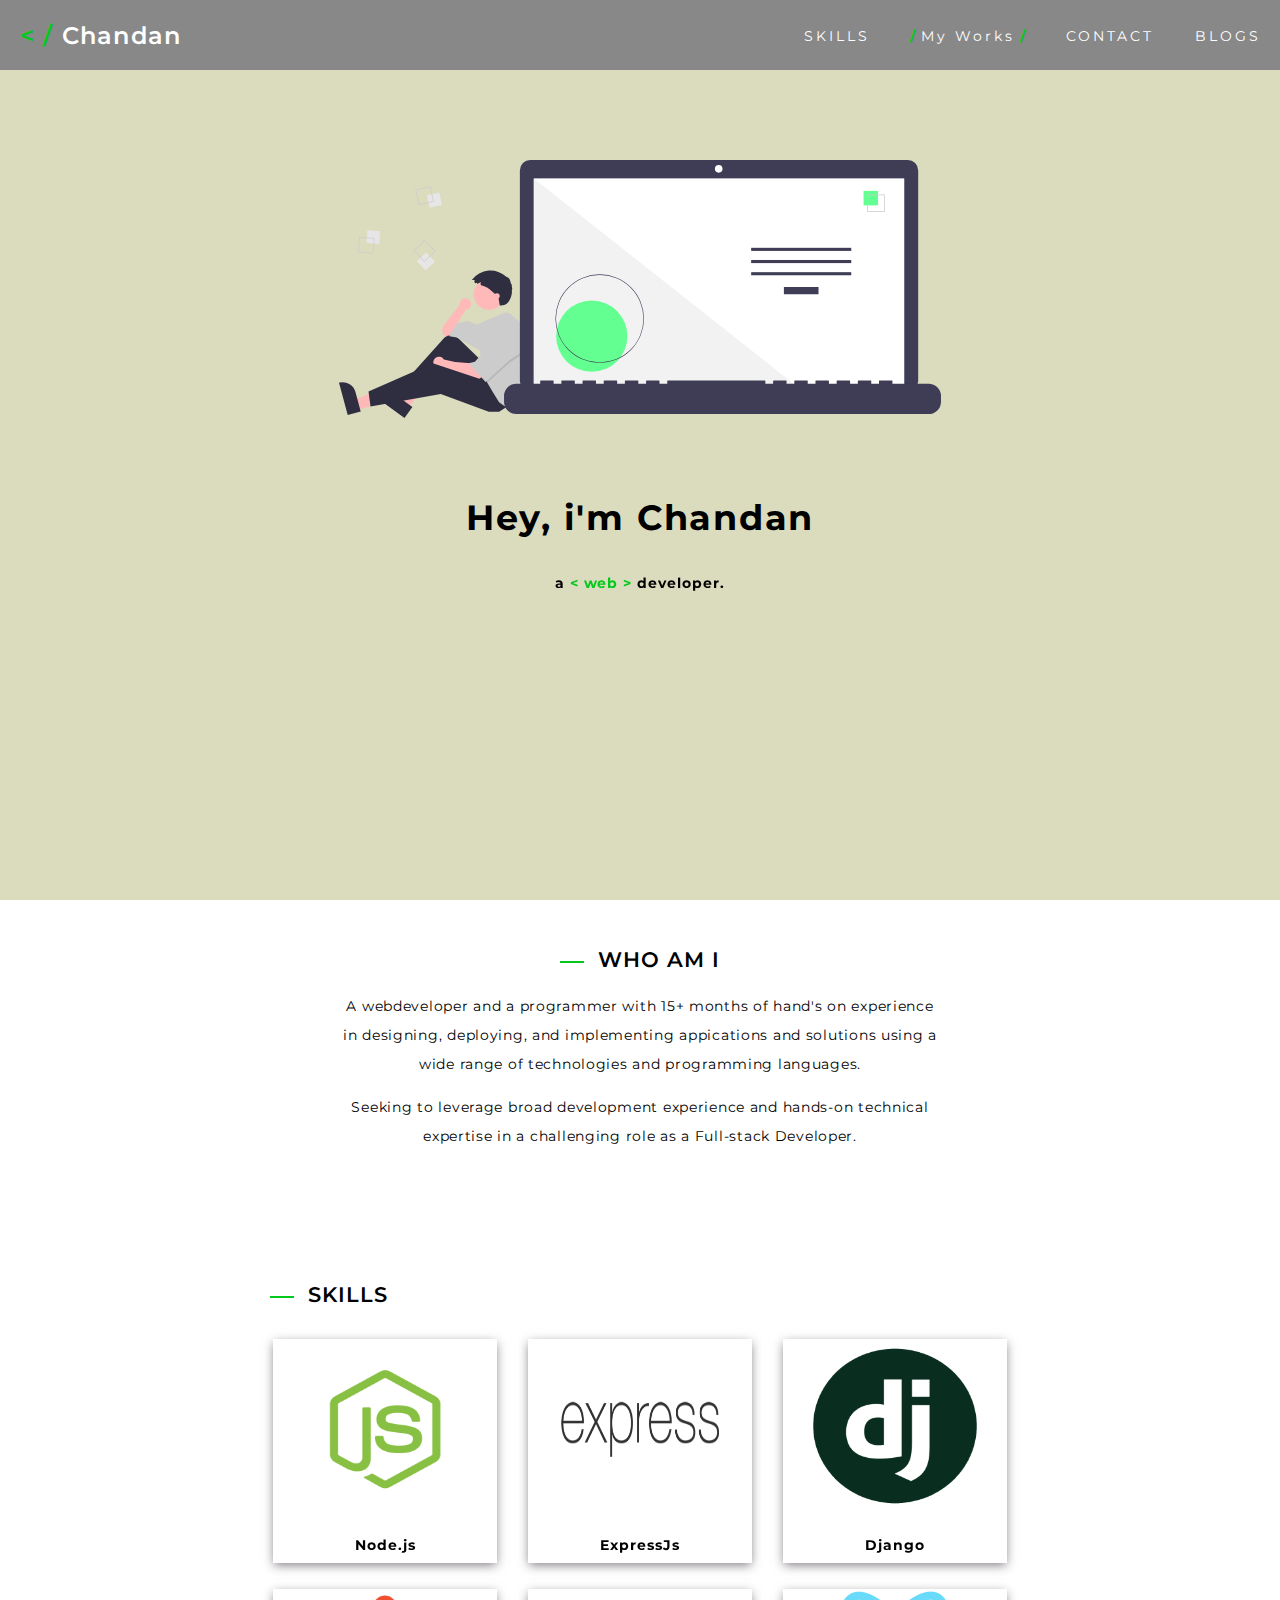
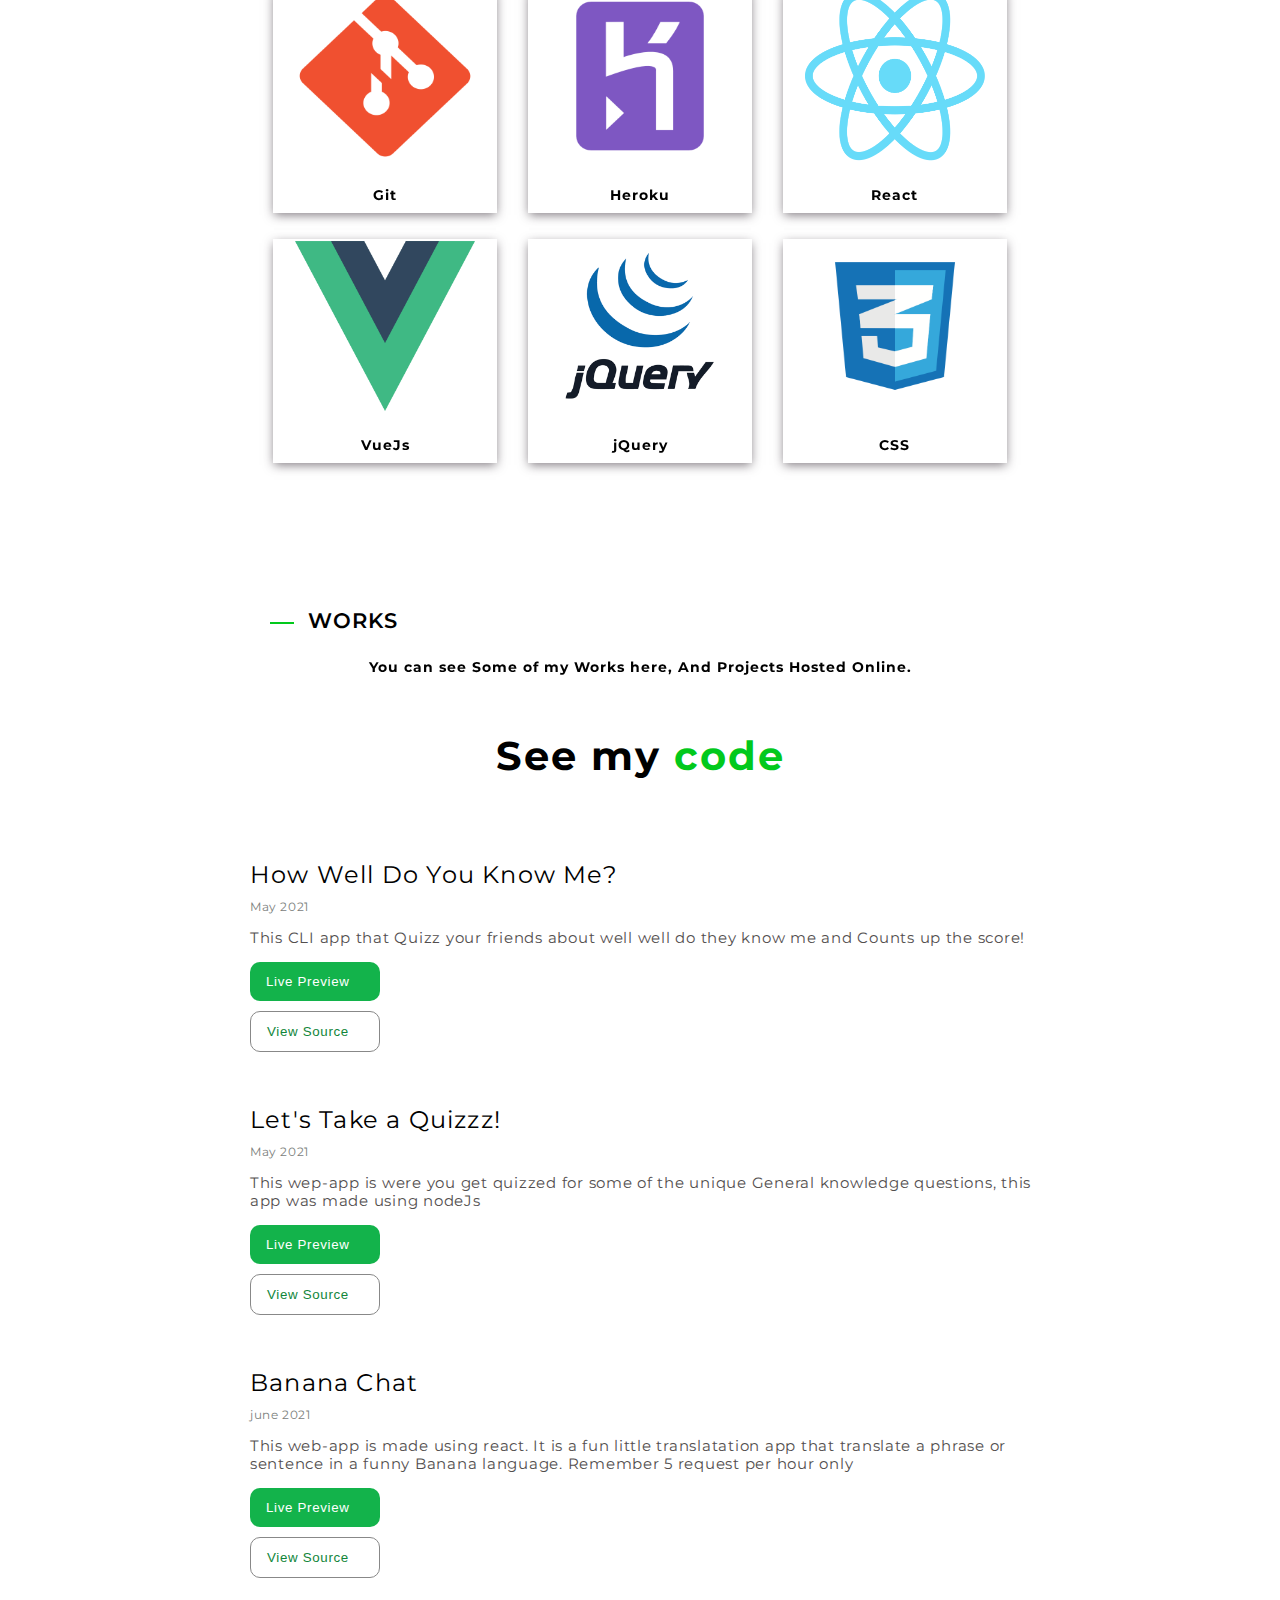
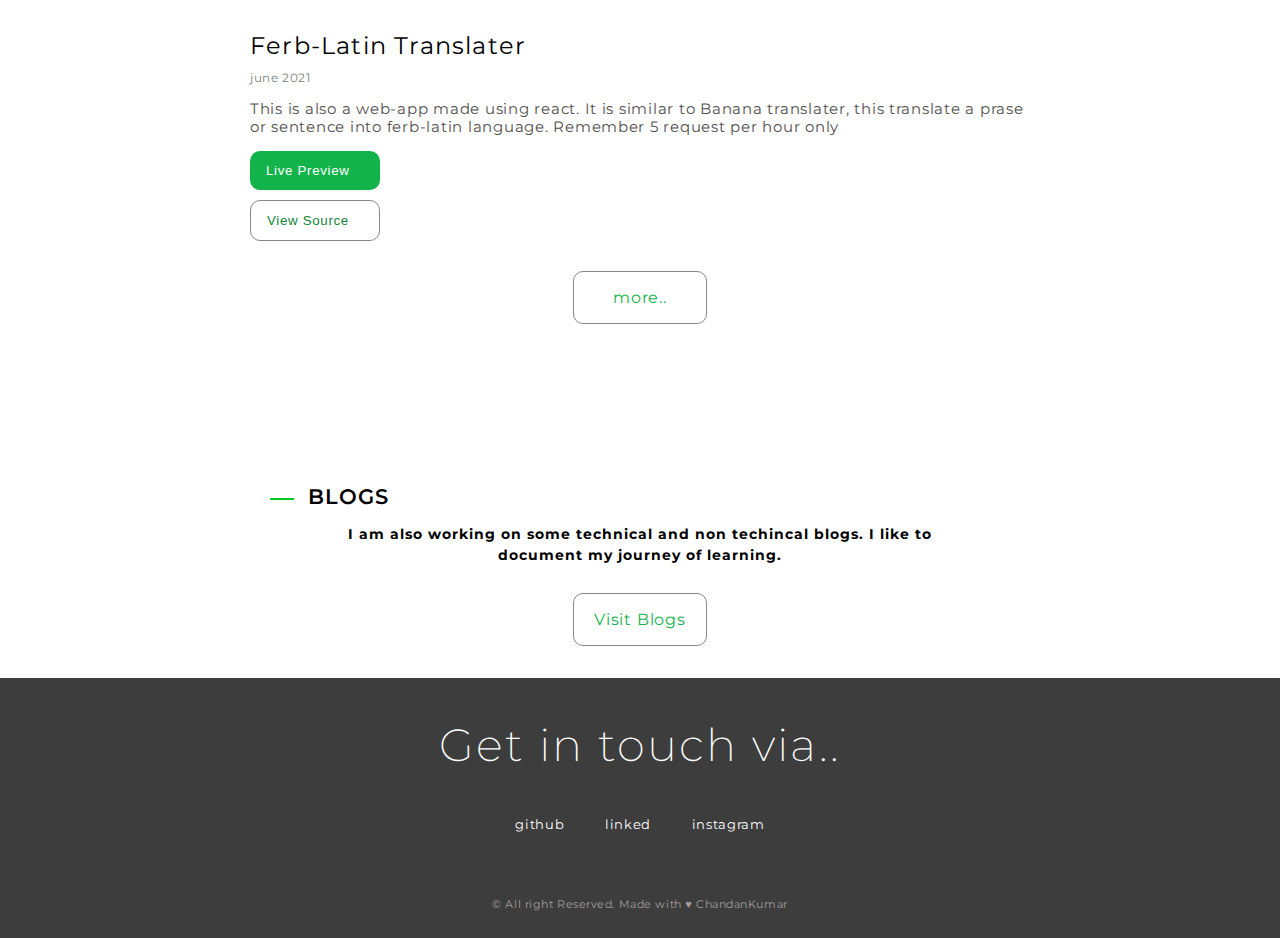
==== commit 61292756: "add new project file" ====
--- a/index.html
+++ b/index.html
@@ -24,7 +24,7 @@
         <a class="anchors" href="#skills">SKILLS</a>
         <a class="anchors" href="#projects"><span class="frd-slash">/ </span>My Works<span class="frd-slash"> /</span></a>
         <a class="anchors" href="#contact">CONTACT</a>
-        <a class="anchors" href="./blogs.html">BLOGS</a>
+        <a class="anchors" href="#blogs">BLOGS</a>
       </div>
 
     </nav>
@@ -156,66 +156,22 @@
         <a href="https://blissful-wright-89a2db.netlify.app/"><button class="btn ">Live Preview</button></a><br>
         <a href="https://github.com/ChandanPk/mark-seven"> <button class="btn btn-2">View Source</button></a>
       </div>
-      
-       <div class="project-list">
-        <h2 class="proj-title">Emoji Interpreter</h2>
-        <p class="upload-time">july 2021</p>
-        <p class="proj-description">Lorem ipsum dolor, sit amet consectetur adipisicing elit. Suscipit, aut facilis.
-          Ipsum distinctio voluptate quos?</p>
-          <a href="https://csb-2ywn2.netlify.app/"><button class="btn">Live Preview</button></a><br>
-          <a href="https://github.com/ChandanPk/mark-eight"><button class="btn btn-2 ">View Source</button></a>
-      </div>
-
-      <div class="project-list">
-        <h2 class="proj-title">Food Safari</h2>
-        <p class="upload-time">july 2021</p>
-        <p class="proj-description">This is a simple static web-app that shows you the present top Rated and other trending foods served in India.</p>
-        <a href="https://tender-haibt-b0afac.netlify.app/"><button class="btn">Live Preview</button></a><br>
-        <a href="https://github.com/ChandanPk/Food-Recomender"><button class="btn btn-2">View Source</button></a>
-      </div>
-
-      <div class="project-list">
-        <h2 class="proj-title">Cash Register</h2>
-        <p class="upload-time">july 2021</p>
-        <p class="proj-description">A web-app that shows you how profited are you or how much loss you made in Stock Marketing</p>
-        <a href="https://eager-hugle-033aab.netlify.app/"><button class="btn">Live Preview</button></a><br>
-        <a href="https://github.com/ChandanPk/mark-11"><button class="btn btn-2">View Source</button></a>
-      </div>
-      
-      <div class="project-list">
-        <h2 class="proj-title">Is Your Birthday Lucky?</h2>
-        <p class="upload-time">july 2021</p>
-        <p class="proj-description">This app shows you, Wheter your Birthday is lucky or not by taking a user input as users birth-Date, processing and resulting an output! Wheter lucky or not.</p>
-        <a href="https://happy-poincare-4fd38d.netlify.app/"><button class="btn">Live Preview</button></a><br>
-        <a href="https://github.com/ChandanPk/isYourBirdayLucky"><button class="btn btn-2">View Source</button></a>
-      </div>
-
-      <div class="project-list">
-        <h2 class="proj-title">Is Your Birday Palindrome ?</h2>
-        <p class="upload-time">july 2021</p>
-        <p class="proj-description">This app shows you, wheter your Birthday is Palindrome or not by taking a user input as users birth-Date, processing and resulting an output! Wheter Palindrome or not. Also computes and delivers, how many days are you far from a Palindrome date and the upcomming Palindrome date.</p>
-        <a href="https://eloquent-newton-df359f.netlify.app/"><button class="btn">Live Preview</button></a><br>
-        <a href="https://github.com/ChandanPk/mark-13"><button class="btn btn-2">View Source</button></a>
-      </div>
-
-      <div class="project-list">
-        <h2 class="proj-title">Stock market ?</h2>
-        <p class="upload-time">july 2021</p>
-        <p class="proj-description">This app shows you, wheter your Birthday is Palindrome or not by taking a user input as users birth-Date, processing and resulting an output! Wheter Palindrome or not. Also computes and delivers, how many days are you far from a Palindrome date and the upcomming Palindrome date.</p>
-        <a href="https://condescending-liskov-ad3440.netlify.app/"><button class="btn">Live Preview</button></a><br>
-        <a href="https://github.com/ChandanPk/mark-fourteeen"><button class="btn btn-2">View Source</button></a>
-      </div>
-
-      <div class="project-list">
-        <h2 class="proj-title">Stock market ?</h2>
-        <p class="upload-time">july 2021</p>
-        <p class="proj-description">This app shows you, wheter your Birthday is Palindrome or not by taking a user input as users birth-Date, processing and resulting an output! Wheter Palindrome or not. Also computes and delivers, how many days are you far from a Palindrome date and the upcomming Palindrome date.</p>
-        <a href="https://condescending-liskov-ad3440.netlify.app/"><button class="btn">Live Preview</button></a><br>
-        <a href="https://github.com/ChandanPk/mark-fourteeen"><button class="btn btn-2">View Source</button></a>
-      </div>
-     
-      
-    </div>
+        <a id="blog-anc" class="btn-2 btn-left" href="./projects.html">more..</a>
+      
+    </div>
+
+    <!-- Blog -->
+    <div id="blogs" class="projects skills">
+
+      <h3 class="skill-header">
+        <span>
+          <hr>
+        </span>BLOGS
+      </h3>
+      <h4 class="blog-descrp">I am also working on some technical and non techincal blogs. I like to document my journey of learning.</h4>
+      <a id="blog-anc" class="btn-2" href="./blogs.html">Visit Blogs</a>
+    </div>
+
 
     <footer id="#contact">
       <h1 id="contact">Get in touch via..</h1>
@@ -231,7 +187,7 @@
         </div>
         
         <div class="icon-sec">
-          <a href="ChandanKumar#2182"><i class="fab fa-discord"></i><p>discord</p></a>       
+          <a href="https://www.instagram.com/chandan_paull/"><i class="fab fa-instagram"></i><p>instagram</p></a>       
         </div>
       
       </div>
--- a/styles.css
+++ b/styles.css
@@ -1,5 +1,4 @@
-@import url('https://fonts.googleapis.com/css2?family=Montserrat:wght@200;300;400;500&display=swap');
-
+@import url("https://fonts.googleapis.com/css2?family=Montserrat:wght@200;300;400;500&display=swap");
 
 /** Basic styles **/
 
@@ -11,72 +10,69 @@
   scroll-behavior: smooth;
 }
 
-body, html {
+body,
+html {
   height: 100%;
   margin: 0;
 }
-  
+
 body {
   margin: 0;
   padding: 0;
-  font-family: 'Montserrat', sans-serif;
+  font-family: "Montserrat", sans-serif;
   margin: auto;
   text-align: center;
 }
-
 
 #parent {
   background: rgb(219, 219, 190);
-  height: 100%;  
+  height: 100%;
   background-position: center;
   background-repeat: no-repeat;
   background-size: cover;
   overflow: hidden;
 }
 
- h2 {
-   color: #fff;
- }
-
- h4 {
+h2 {
+  color: #fff;
+}
+
+h4 {
   letter-spacing: 1px;
   display: block;
   margin: auto;
   position: relative;
   top: 25px;
-  font-size: .9rem;
-}
-
- .fas {
-   display: none;
- }
+  font-size: 0.9rem;
+}
+
+.fas {
+  display: none;
+}
 
 .title {
   margin-left: 20px;
-
 }
 
 span {
-    color: rgb(2, 201, 28);
-}
-
+  color: rgb(2, 201, 28);
+}
 
 nav {
-    height: 70px;
-    display: flex;
-    justify-content: space-between;
-    align-items: center;
-    background-color: #888;
-    
+  height: 70px;
+  display: flex;
+  justify-content: space-between;
+  align-items: center;
+  background-color: #888;
 }
 
 h2 {
-    font-size: 1.5rem;
+  font-size: 1.5rem;
 }
 
 img {
-    margin: 10em 0 1.5em 0;
-    width: 47%;
+  margin: 10em 0 1.5em 0;
+  width: 47%;
 }
 
 /* anchors styles */
@@ -85,7 +81,7 @@
   text-decoration: none;
 }
 
- .anchors > .frd-slash {
+.anchors > .frd-slash {
   color: rgb(2, 201, 28);
   font-weight: 700;
 }
@@ -101,13 +97,17 @@
   color: #fff;
   margin-right: 2px;
   padding: 14px 16px;
-  font-size: .9rem;
+  font-size: 0.9rem;
   border: 1px solid #888;
 }
 
 /* about-me */
 
-h2, h3, h5, h6, hr {
+h2,
+h3,
+h5,
+h6,
+hr {
   padding: 0;
   margin: 0;
   font-weight: 600;
@@ -135,13 +135,14 @@
   margin-top: 20px;
 }
 
-
+.content p {
+  font-size: 0.9rem;
+  line-height: 2em;
+}
 
 .lang {
   display: inline-flex;
 }
-
-
 
 .discription {
   align-items: flex-start;
@@ -159,7 +160,6 @@
 }
 
 .head {
-
   display: inline-block;
   text-transform: uppercase;
   font-size: 1.3rem;
@@ -177,15 +177,13 @@
 .color {
   color: rgb(97, 110, 99);
 }
-
 
 .languages {
   margin-top: 13px;
   max-width: 750px;
   display: grid;
   grid-template-columns: 220px 220px 220px;
-  margin:auto;
-
+  margin: auto;
 }
 
 h6 {
@@ -197,48 +195,45 @@
 }
 
 .lang-icons {
-    width: 2rem;
-    margin: 0;
-    padding: 0;
-}
-
+  width: 2rem;
+  margin: 0;
+  padding: 0;
+}
 
 /* Skill section */
 
 .skills {
-    margin: 2em auto;
-    max-width: 800px;
-}
-
+  margin: 2em auto;
+  max-width: 800px;
+}
 
 .skill-imgs {
-    width: 100%;
-    height: 100%;
-    padding: 0;
-    margin: auto;
+  width: 100%;
+  height: 100%;
+  padding: 0;
+  margin: auto;
 }
 
 .skill-div {
-    height: 220px;
-    width: 220px;
-    margin: 13px;
-    display: inline-block;
-
-    box-shadow: 0px 3px 10px -1px rgba(112,105,112,0.88);
-    text-align: center;
-    padding: 2px;
-
+  height: 220px;
+  width: 220px;
+  margin: 13px;
+  display: inline-block;
+
+  box-shadow: 0px 3px 10px -1px rgba(112, 105, 112, 0.88);
+  text-align: center;
+  padding: 2px;
 }
 .skill-div:hover {
-    transition: 300ms;
-    box-shadow: 0px 3px 18px -1px rgba(112,105,112,0.88);
+  transition: 300ms;
+  box-shadow: 0px 3px 18px -1px rgba(112, 105, 112, 0.88);
 }
 
 .img-div {
-    width: 180px;
-    height: 170px;
-    margin: auto;
-  }
+  width: 180px;
+  height: 170px;
+  margin: auto;
+}
 
 .skill-header {
   display: block;
@@ -271,7 +266,6 @@
   margin-top: 5rem;
   margin-bottom: 5rem;
   font-size: 2.5rem;
-
 }
 
 .pigment {
@@ -295,7 +289,6 @@
   color: black;
   font-weight: 400;
 }
-
 
 /** Button styles **/
 
@@ -305,7 +298,7 @@
   margin: 5px auto;
   border-radius: 10px;
   border: none;
-  background-color: #13b34b;  
+  background-color: #13b34b;
   color: #fff;
   font-weight: 500;
 }
@@ -313,24 +306,22 @@
 .btn-2 {
   border: 1px solid #888;
   background-color: unset;
-  color: #11863a ;
+  color: #11863a;
 }
 
 .btn:hover {
   transition: 100ms;
   box-shadow: 4px 2px 9px -2px rgba(64, 102, 64, 0.75);
   cursor: pointer;
-
-}
-
+}
 
 .upload-time {
   font-size: 0.75rem;
-  color:rgb(123, 128, 124);
+  color: rgb(123, 128, 124);
   margin: 10px auto;
 }
 
-nav{
+nav {
   width: 100%;
   position: fixed;
 }
@@ -345,12 +336,10 @@
 
 #contact {
   display: inline-block;
-   margin: 40px auto;
-   font-size: 2.8rem;
-   font-weight: 200;
-
-}
-
+  margin: 40px auto;
+  font-size: 2.8rem;
+  font-weight: 200;
+}
 
 .icon-sec {
   margin: 0 15px 0px 15px;
@@ -360,7 +349,6 @@
 .icon-sec:hover {
   transition: 100ms;
   font-size: 1.3rem;
-
 }
 
 div a p {
@@ -368,18 +356,15 @@
   line-height: 1.5;
 }
 
-
 .icon-sec > a {
   color: unset;
 }
-
 
 #copyright {
   color: rgb(161, 157, 157);
   margin-top: 60px;
-  font-size: .7rem;
-}
-
+  font-size: 0.7rem;
+}
 
 /* blog styles */
 
@@ -403,23 +388,28 @@
 
 .body {
   height: unset;
-  background-color: unset;
-
-}
-
-.blog a{
+}
+
+.blog a {
   color: blue;
 }
 
 .footer {
   margin-top: 12rem;
 }
-/* .blog-descrip {
-  margin-bottom: 3em;
-} */
+
+#blogs {
+  margin-top: 10em;
+}
+
+.blog-descrp {
+  position: unset;
+  max-width: 650px;
+  margin-top: 1em;
+  line-height: 1.5em;
+}
 
 @media screen and (max-width: 760px) {
-
   body {
     font-size: 15px;
   }
@@ -453,13 +443,11 @@
   img {
     width: 80%;
   }
-
 }
 
 /* Mobile view */
 
 @media screen and (max-width: 480px) {
-
   body {
     font-size: 12px;
   }
@@ -471,7 +459,7 @@
   nav {
     height: 48px;
     display: block;
-    background-color: #888;  
+    background-color: #888;
   }
 
   .title {
@@ -485,7 +473,7 @@
     align-items: center;
   }
 
-  .navigators{
+  .navigators {
     display: block;
     height: 0;
     overflow: hidden;
@@ -529,4 +517,23 @@
   img {
     margin-top: 190px;
   }
-}+}
+
+#blog-anc {
+  display: inline-block;
+  width: 100px;
+  margin: auto;
+  margin-top: 1.6em;
+  /* border: 1px solid black; */
+  padding: 1em;
+  border-radius: 10px;
+  color: #13b34b;
+}
+
+#blog-anc:hover {
+  transition: 100ms;
+  background-color: #555;
+  /* border-color: #13b34b; */
+  color: #fff;
+}
+/* 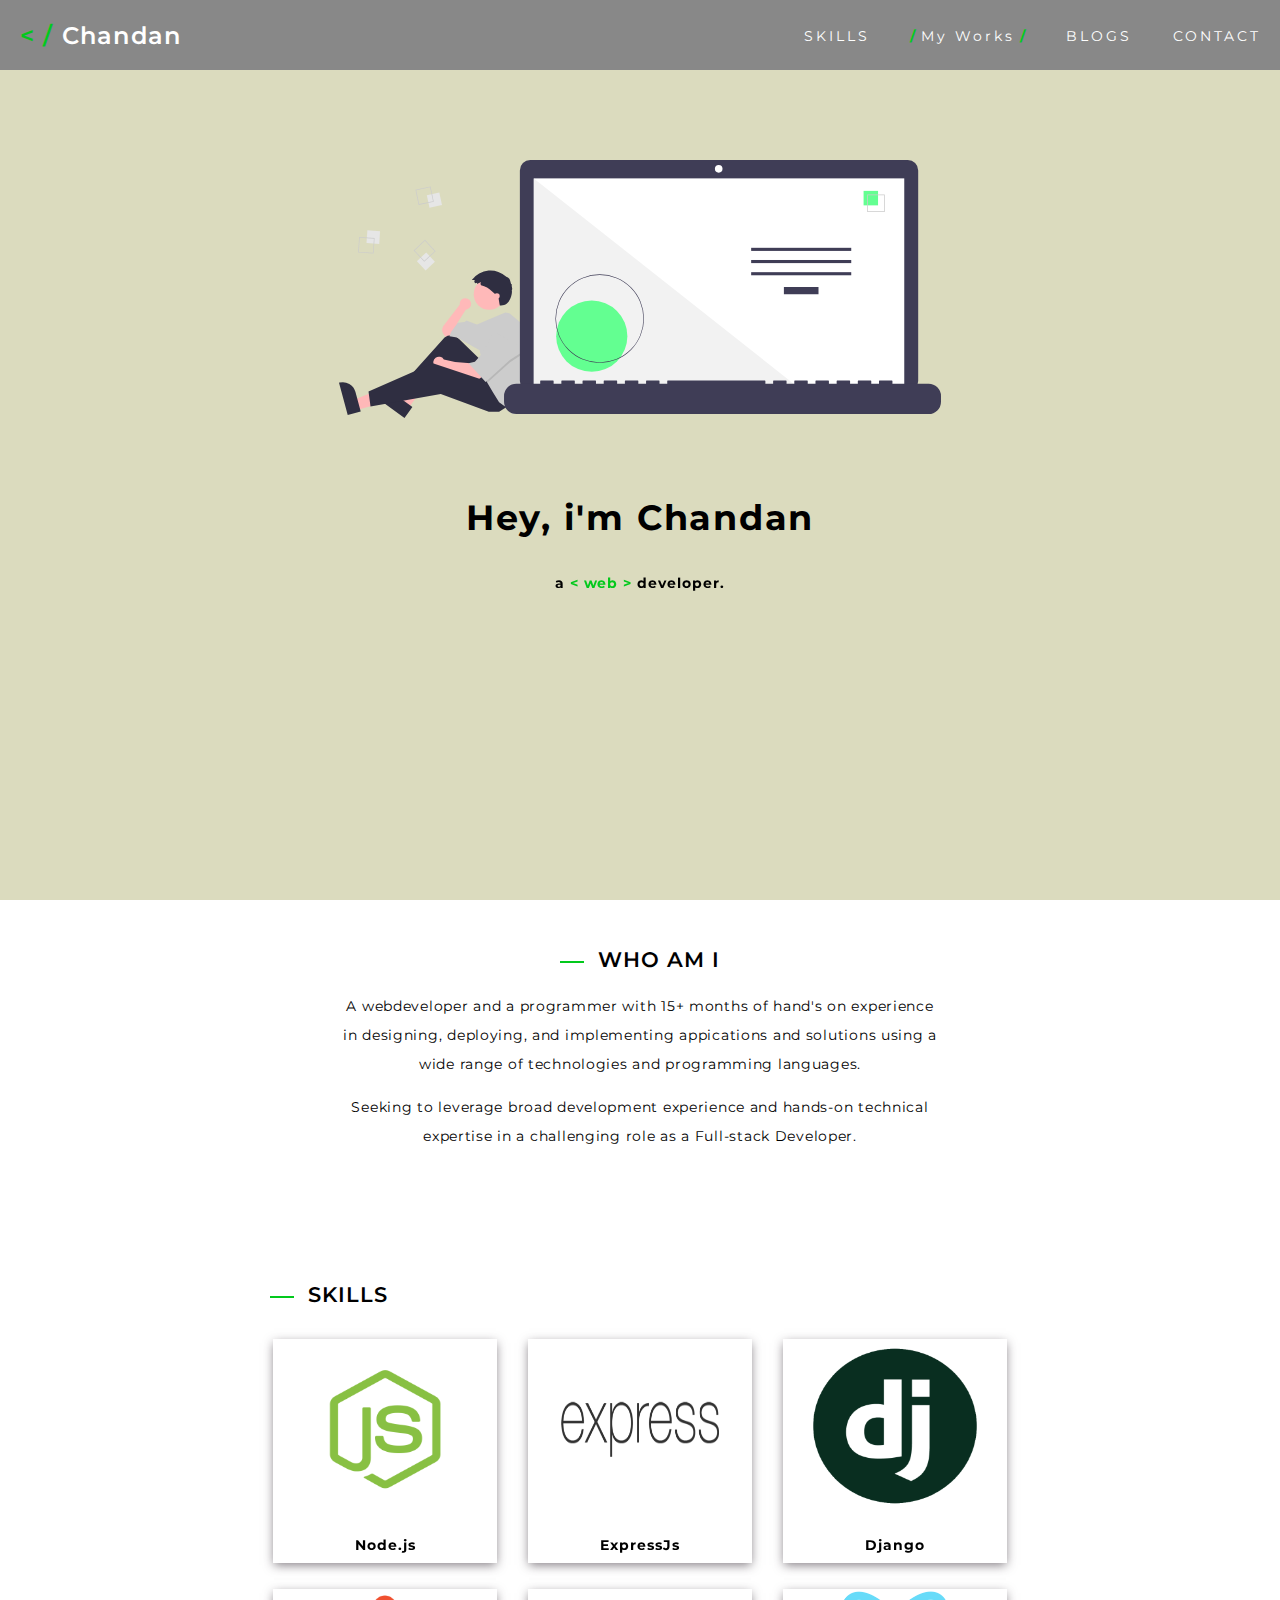
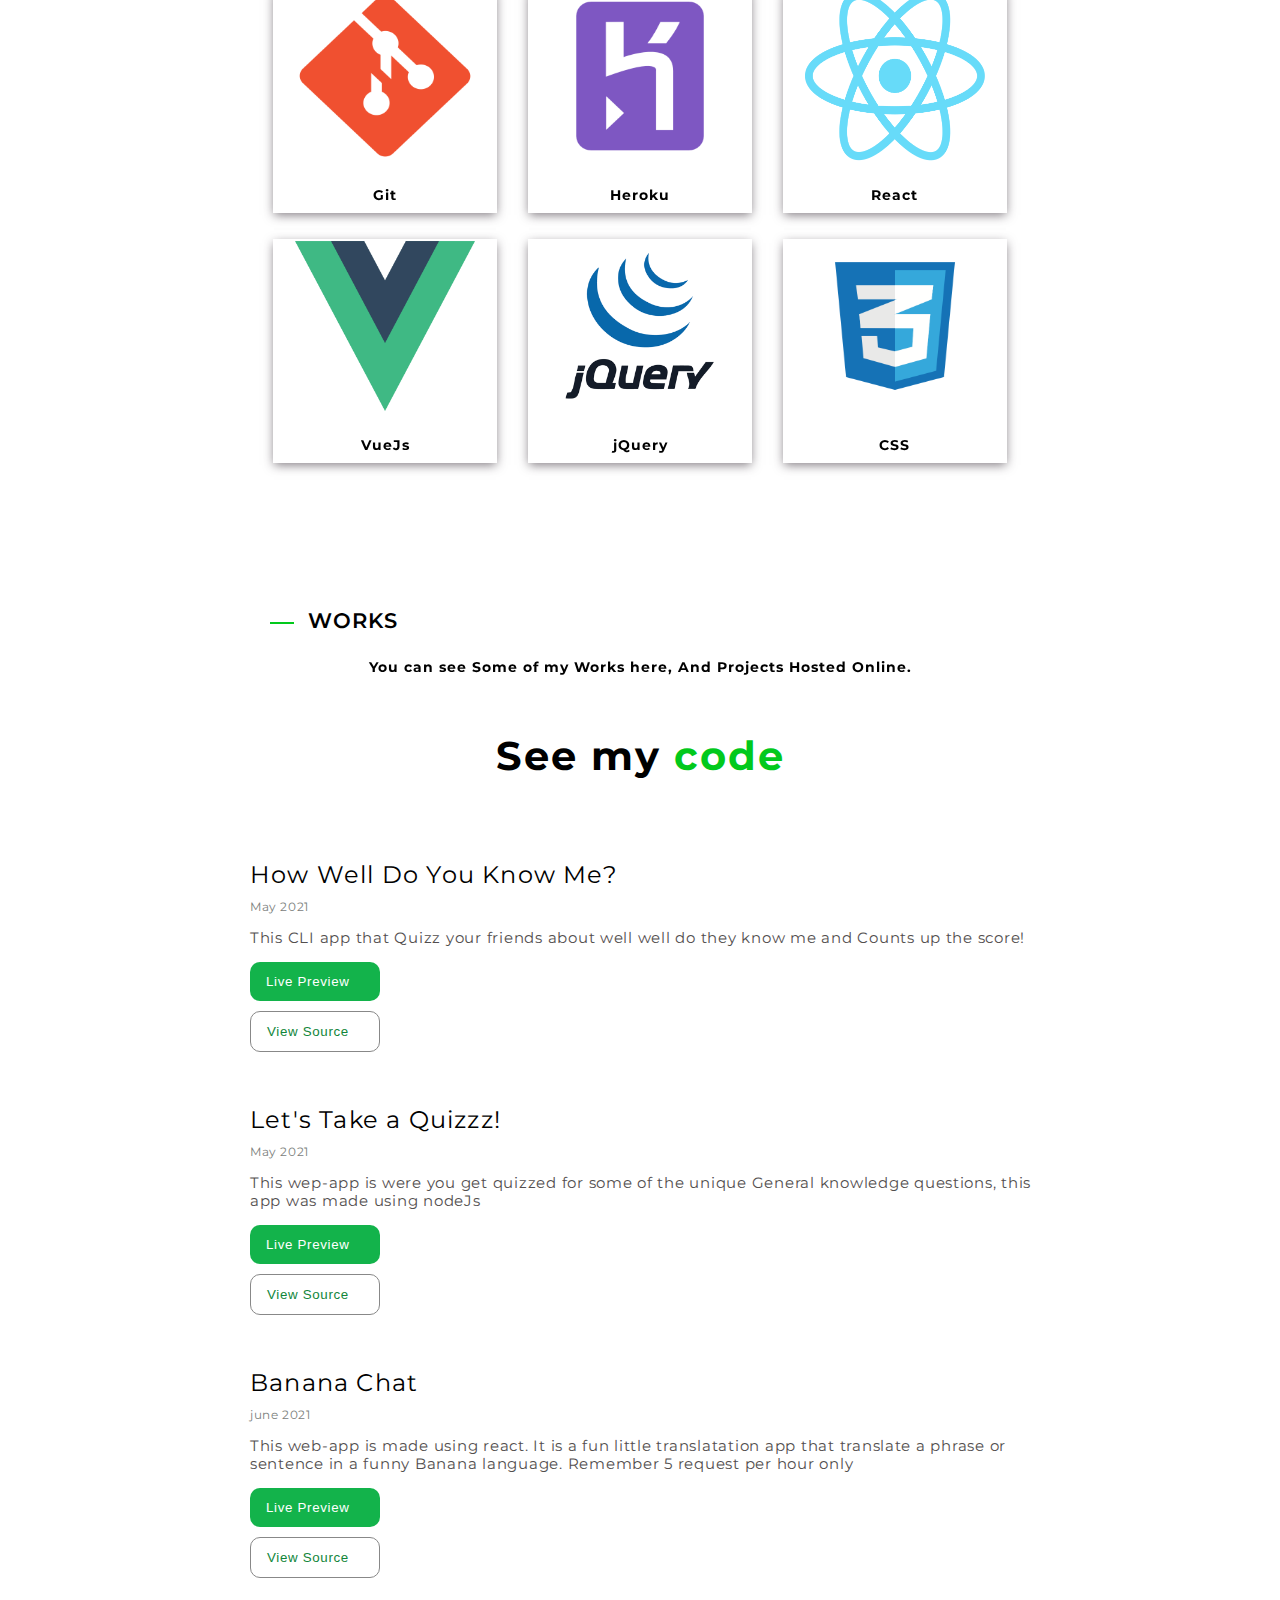
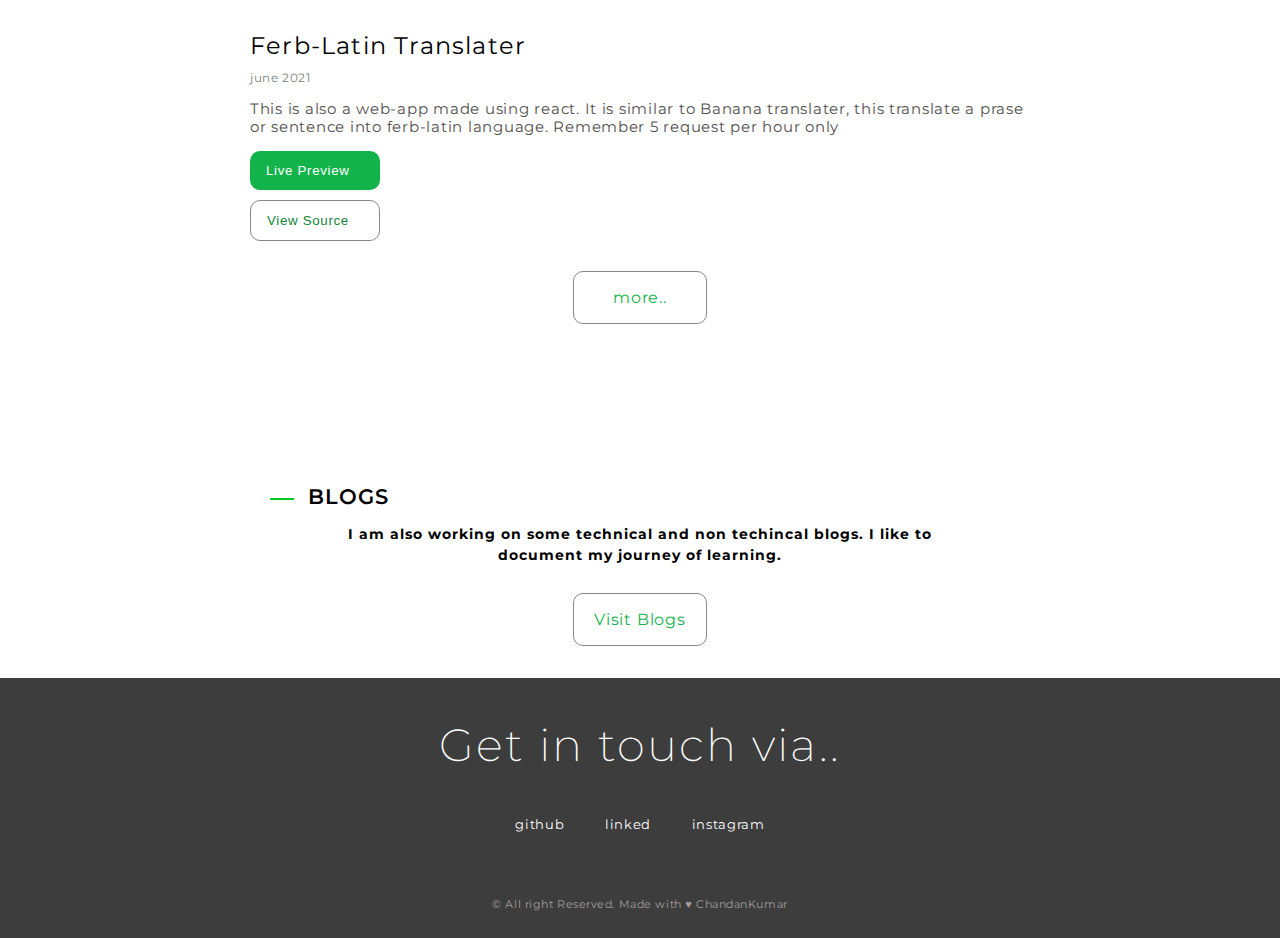
==== commit 07fe24bd: "Update index.html" ====
--- a/index.html
+++ b/index.html
@@ -23,8 +23,8 @@
       <div class="navigators">
         <a class="anchors" href="#skills">SKILLS</a>
         <a class="anchors" href="#projects"><span class="frd-slash">/ </span>My Works<span class="frd-slash"> /</span></a>
+        <a class="anchors" href="#blogs">BLOGS</a>
         <a class="anchors" href="#contact">CONTACT</a>
-        <a class="anchors" href="#blogs">BLOGS</a>
       </div>
 
     </nav>
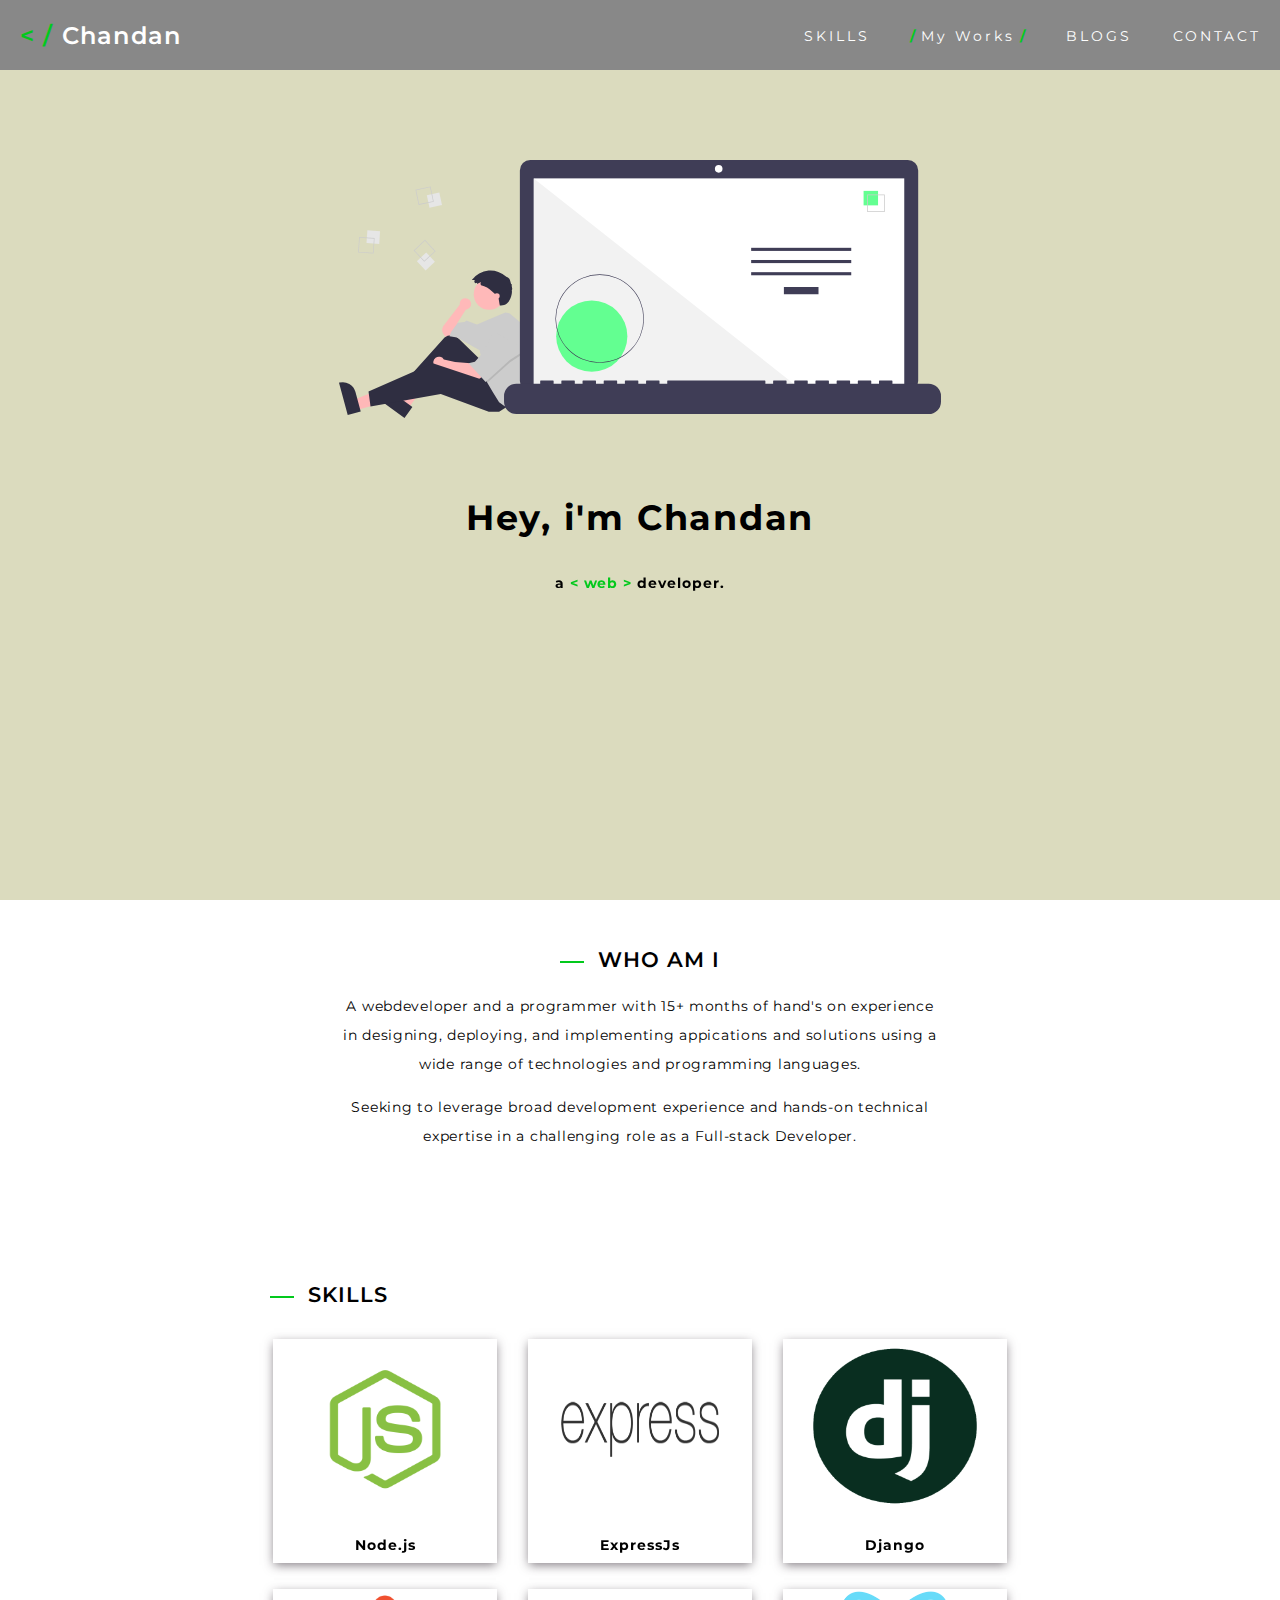
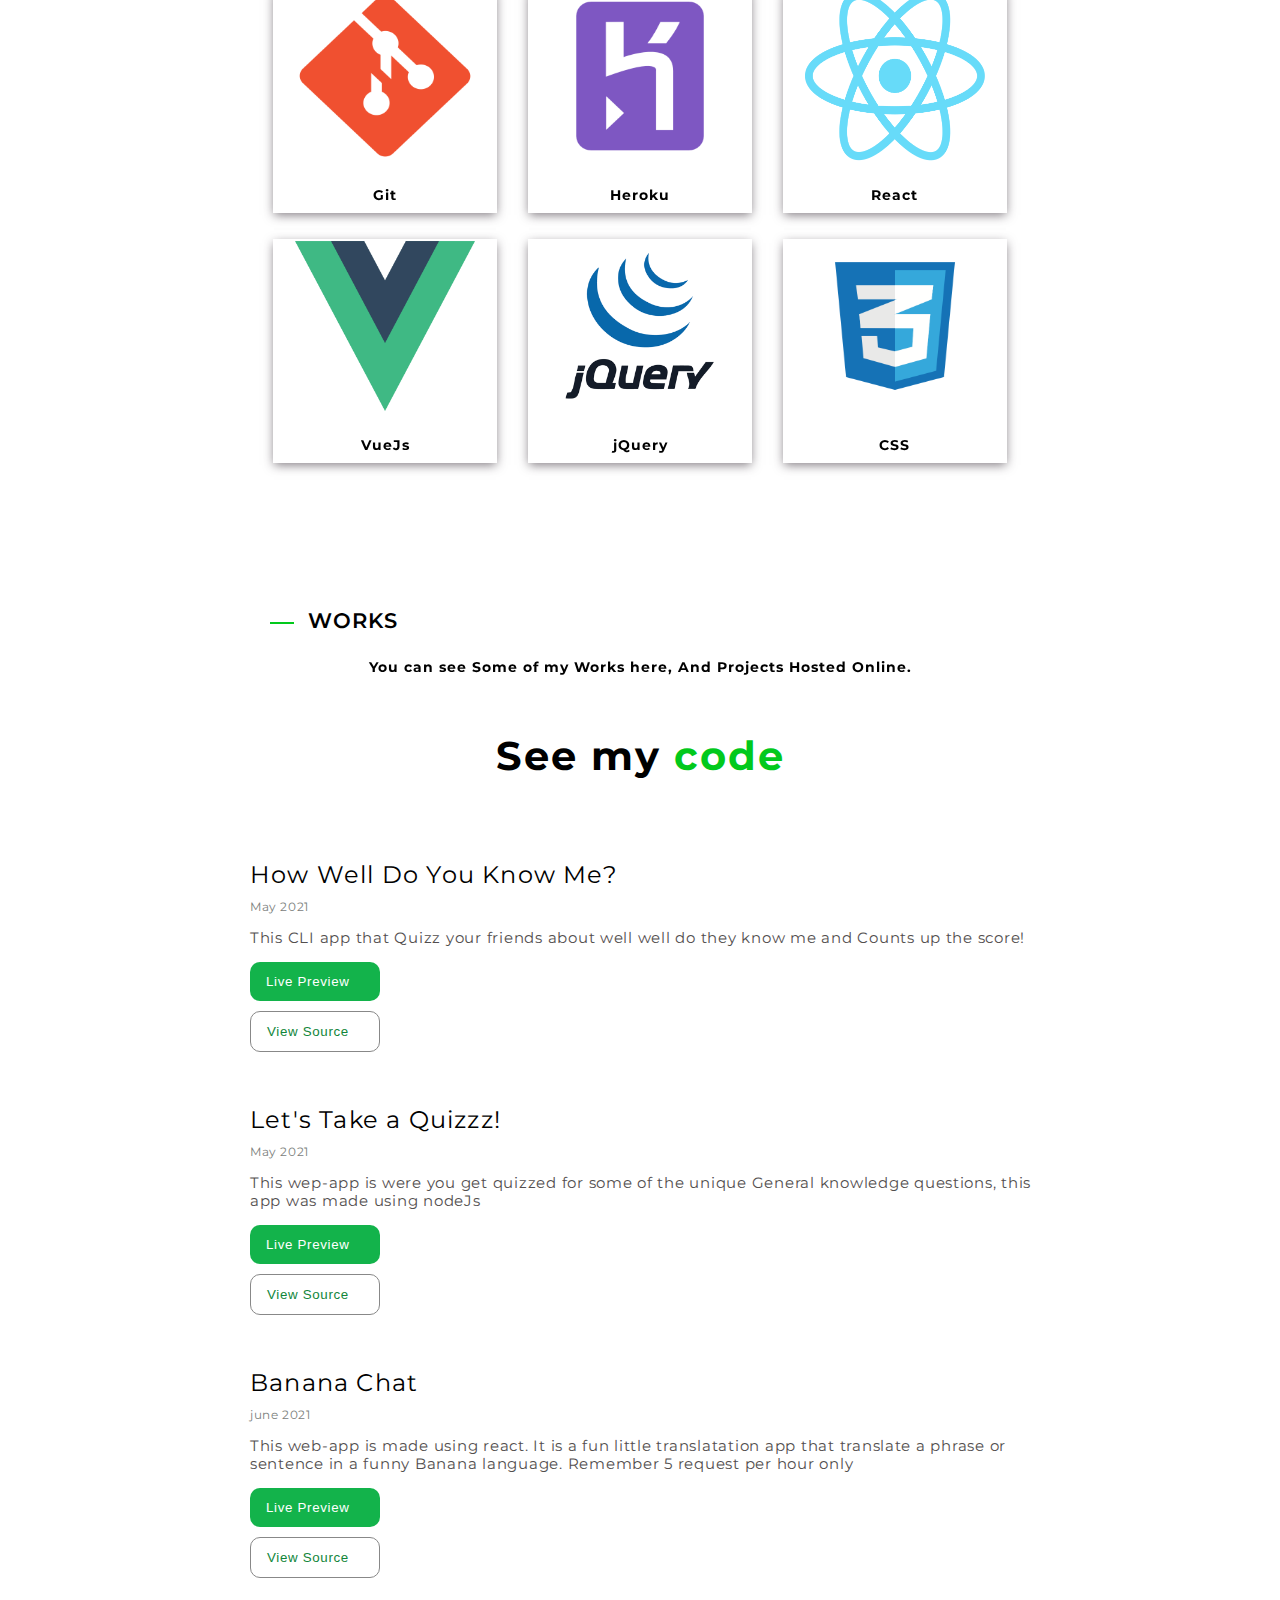
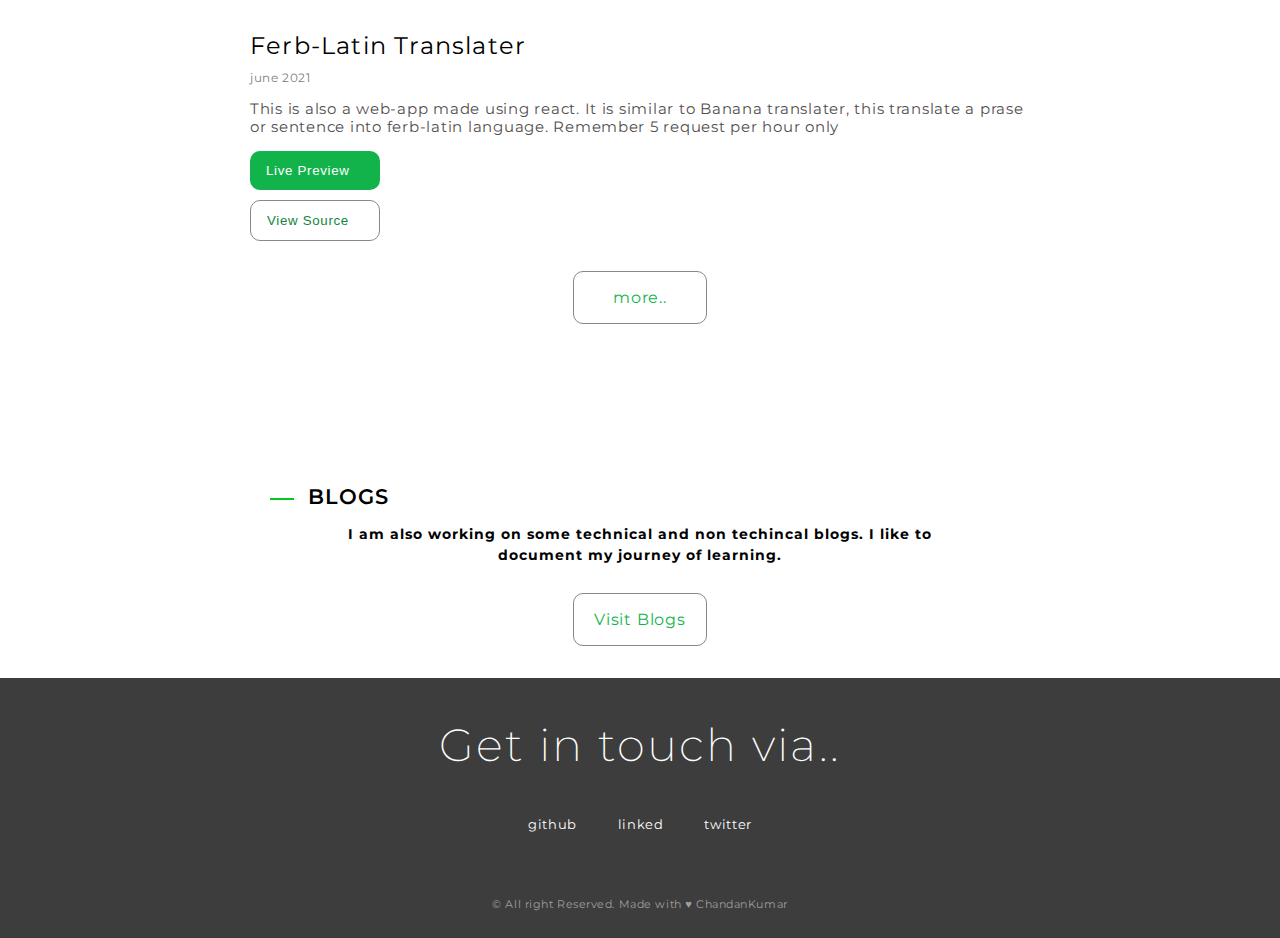
==== commit 8892b97a: "update links" ====
--- a/index.html
+++ b/index.html
@@ -187,7 +187,7 @@
         </div>
         
         <div class="icon-sec">
-          <a href="https://www.instagram.com/chandan_paull/"><i class="fab fa-instagram"></i><p>instagram</p></a>       
+          <a href="https://twitter.com/Chandan31932640"><i class="fab fa-twitter"></i><p>twitter</p></a>       
         </div>
       
       </div>
--- a/styles.css
+++ b/styles.css
@@ -373,7 +373,8 @@
 }
 
 .blog-header {
-  padding-top: 4rem;
+  /* padding-top: 4rem;
+  margin-bottom: 0; */
 }
 
 .blog-lists {
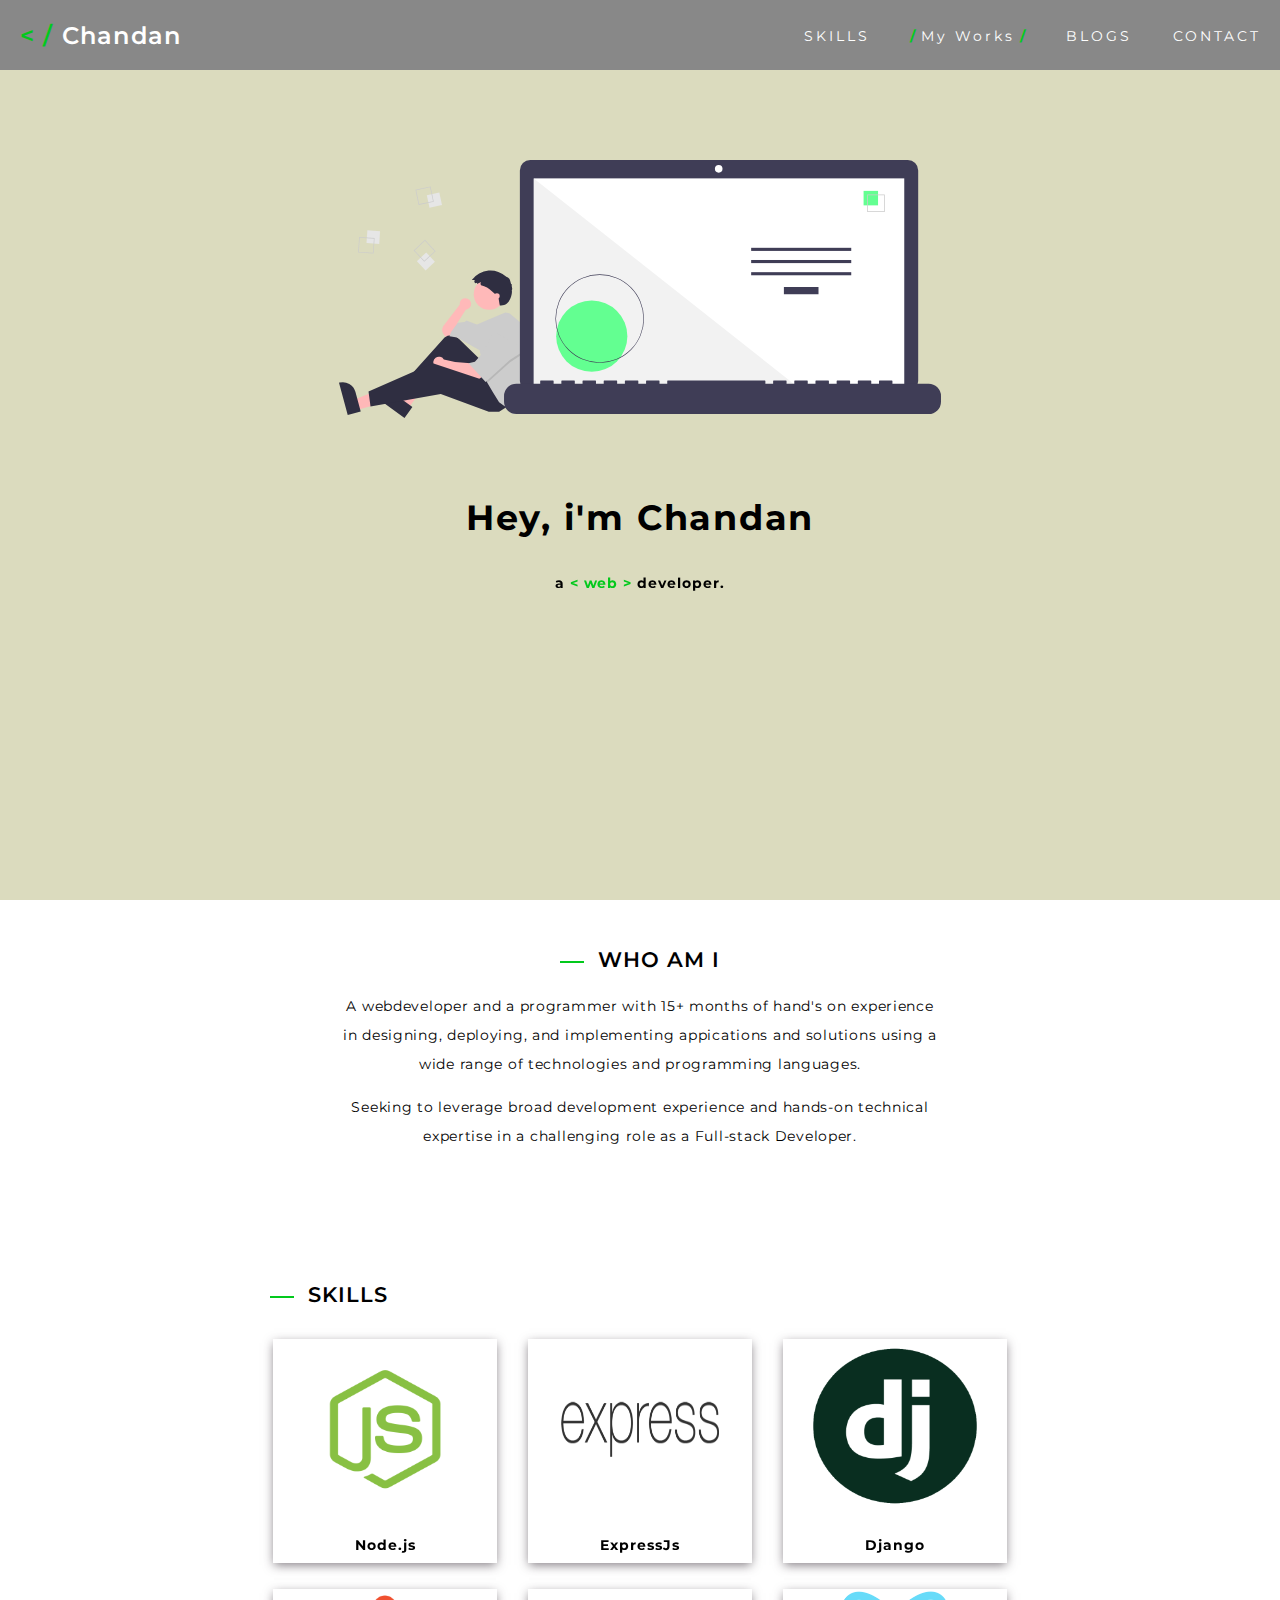
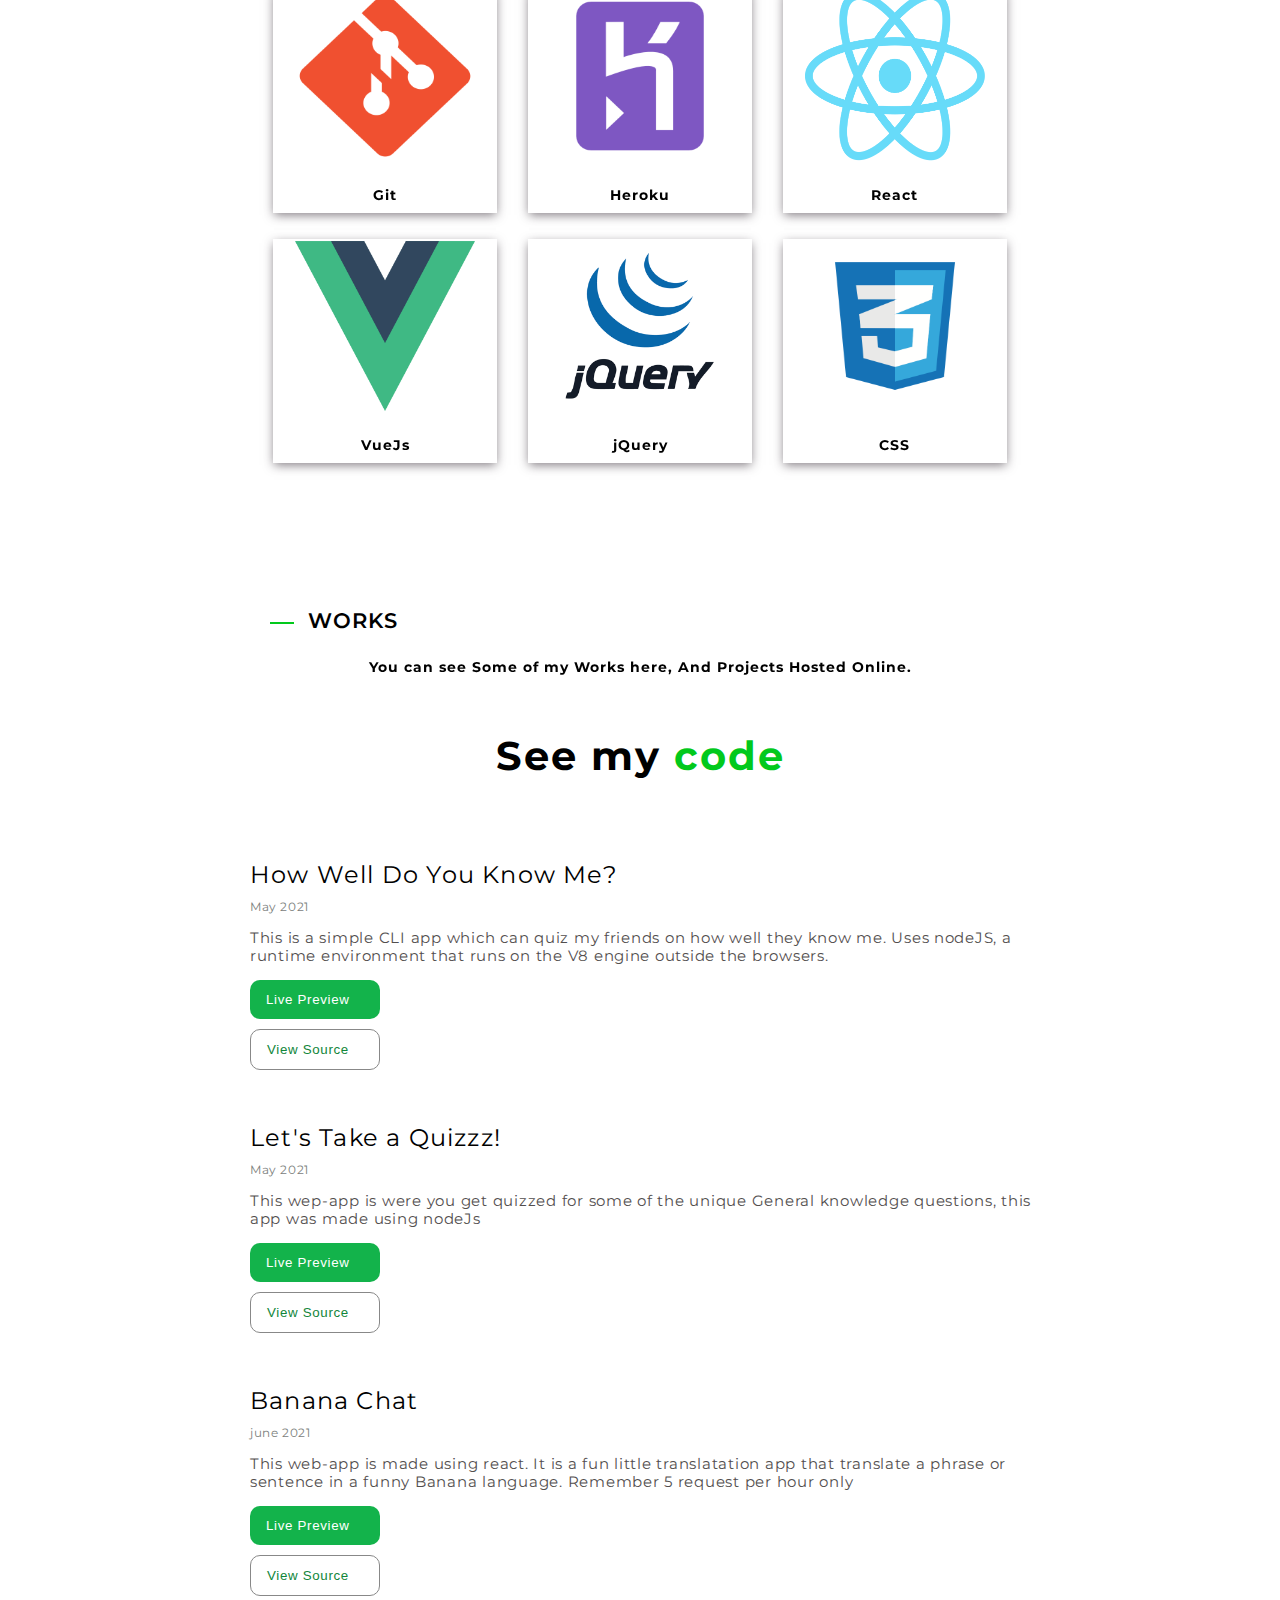
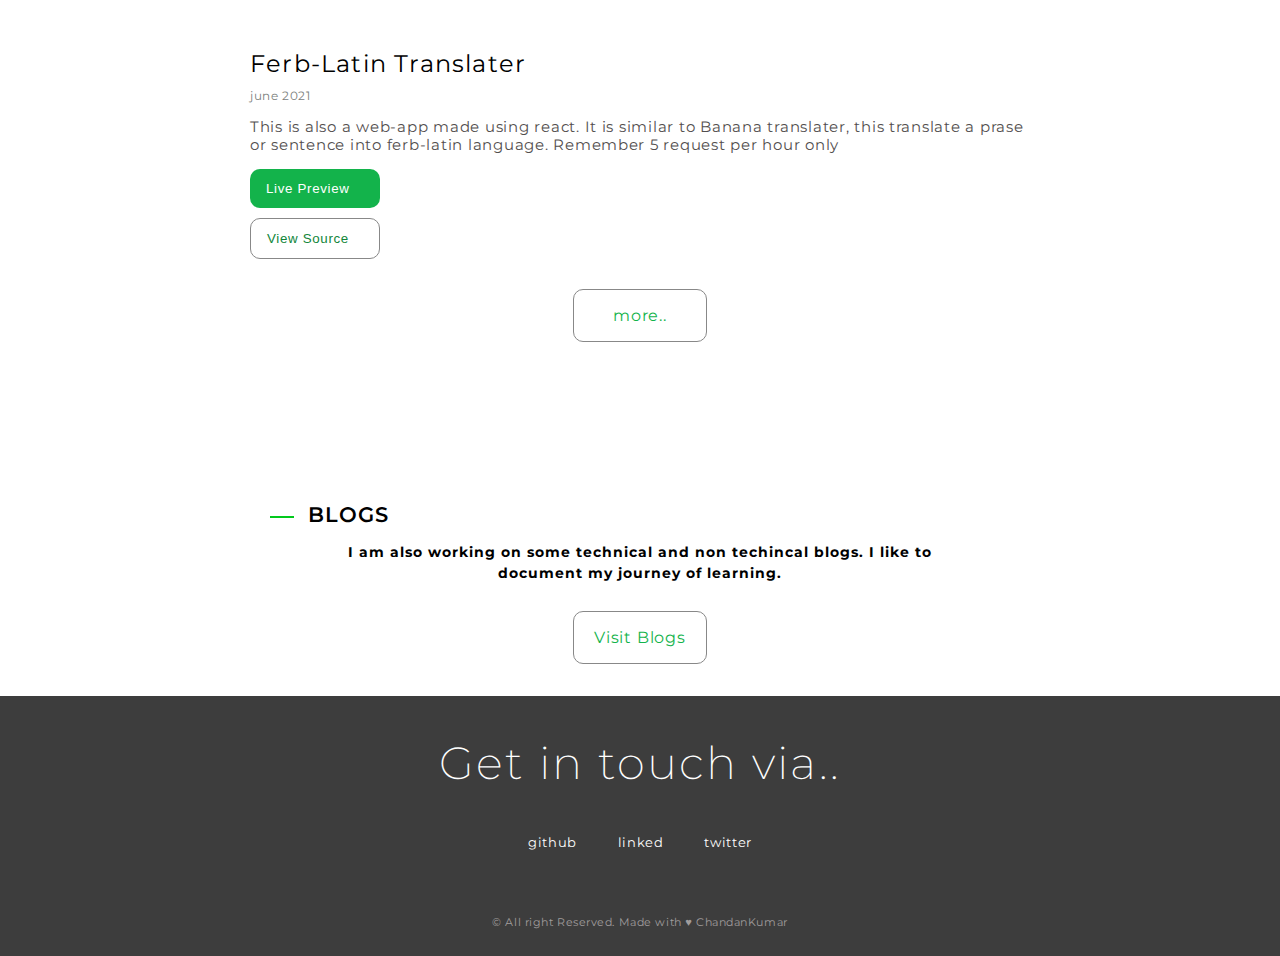
==== commit 129539ee: "Update index.html" ====
--- a/index.html
+++ b/index.html
@@ -128,7 +128,7 @@
       <div class="project-list">
         <h2 class="proj-title">How Well Do You Know Me?</h2>
         <p class="upload-time">May 2021</p>
-        <p class="proj-description">This CLI app that Quizz your friends about well well do they know me and Counts up the score!</p>
+        <p class="proj-description">This is a simple CLI app which can quiz my friends on how well they know me. Uses nodeJS, a runtime environment that runs on the V8 engine outside the browsers.</p>
         <a href="https://replit.com/@ChandanPk/mark-One?embed=true#index.js"><button class="btn">Live Preview</button></a><br>
         <a href="https://github.com/ChandanPk/mark-One"><button class="btn btn-2 ">View Source</button></a>
       </div>
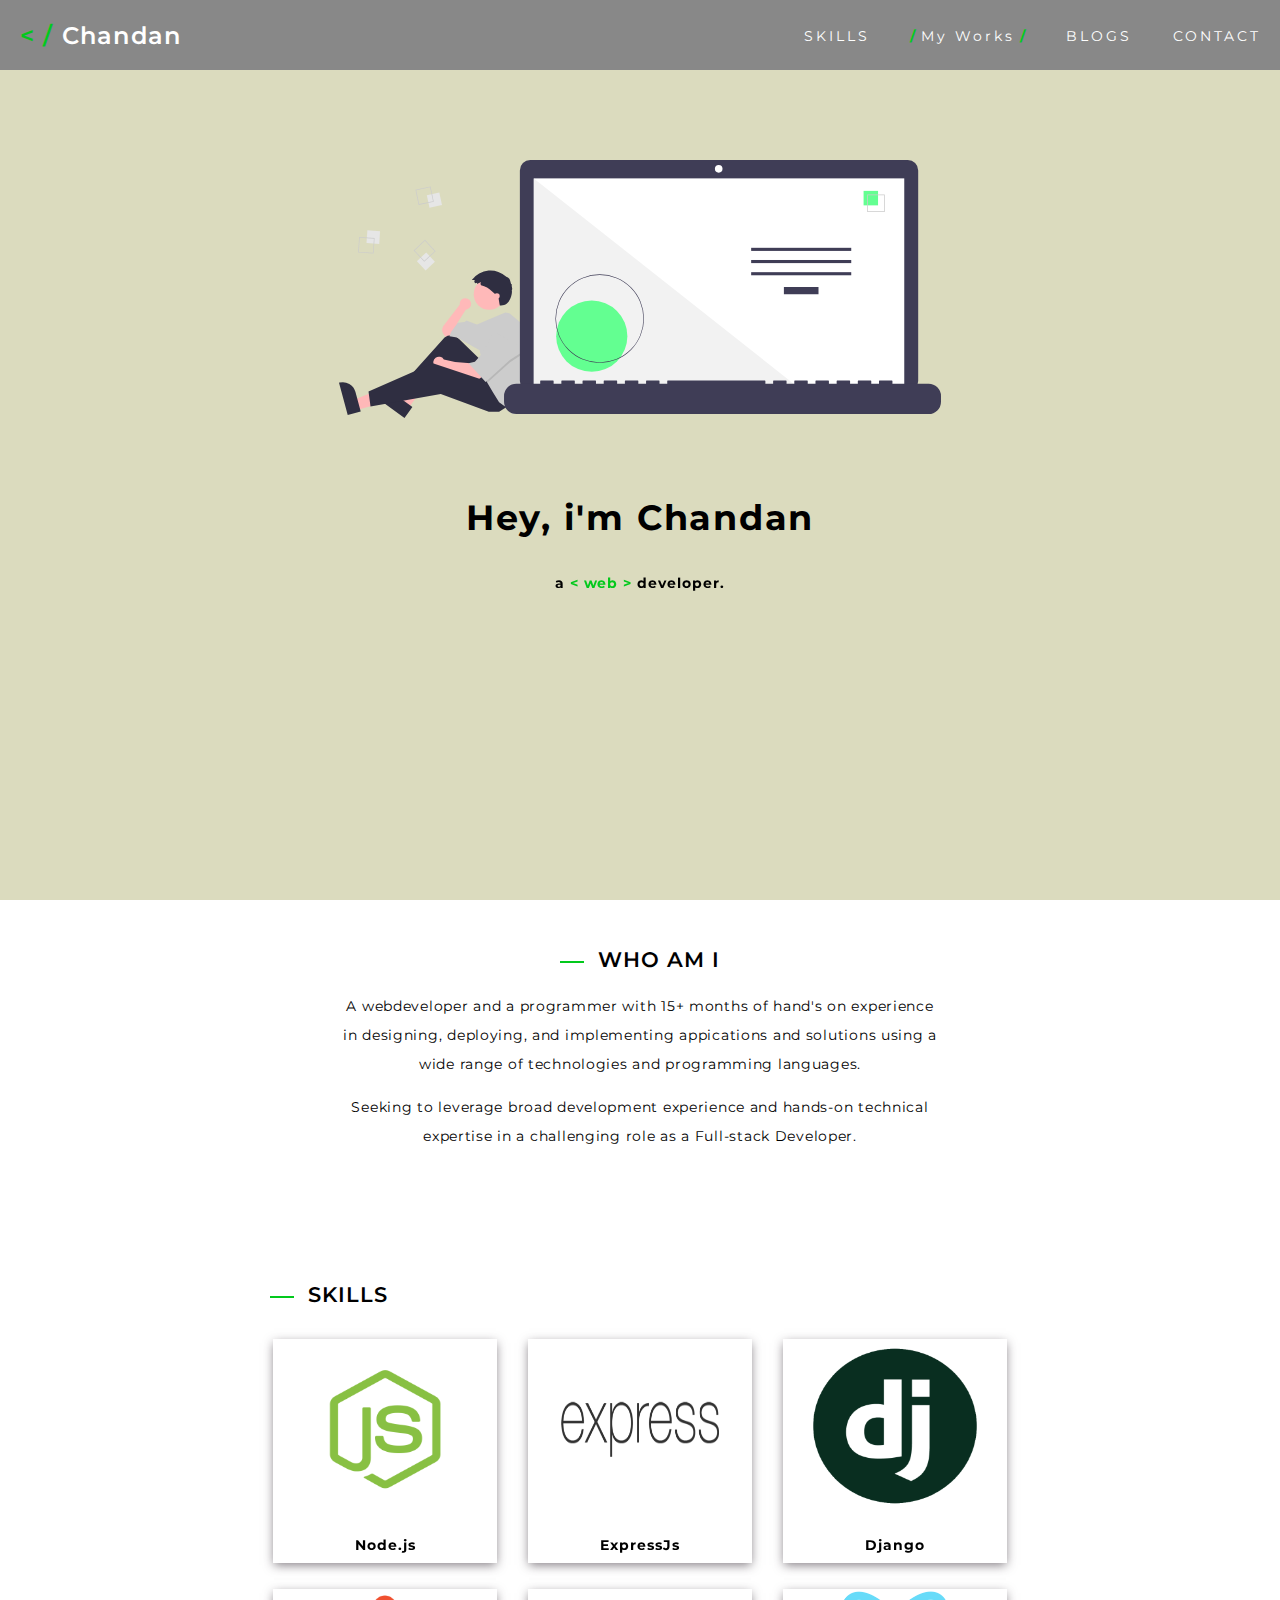
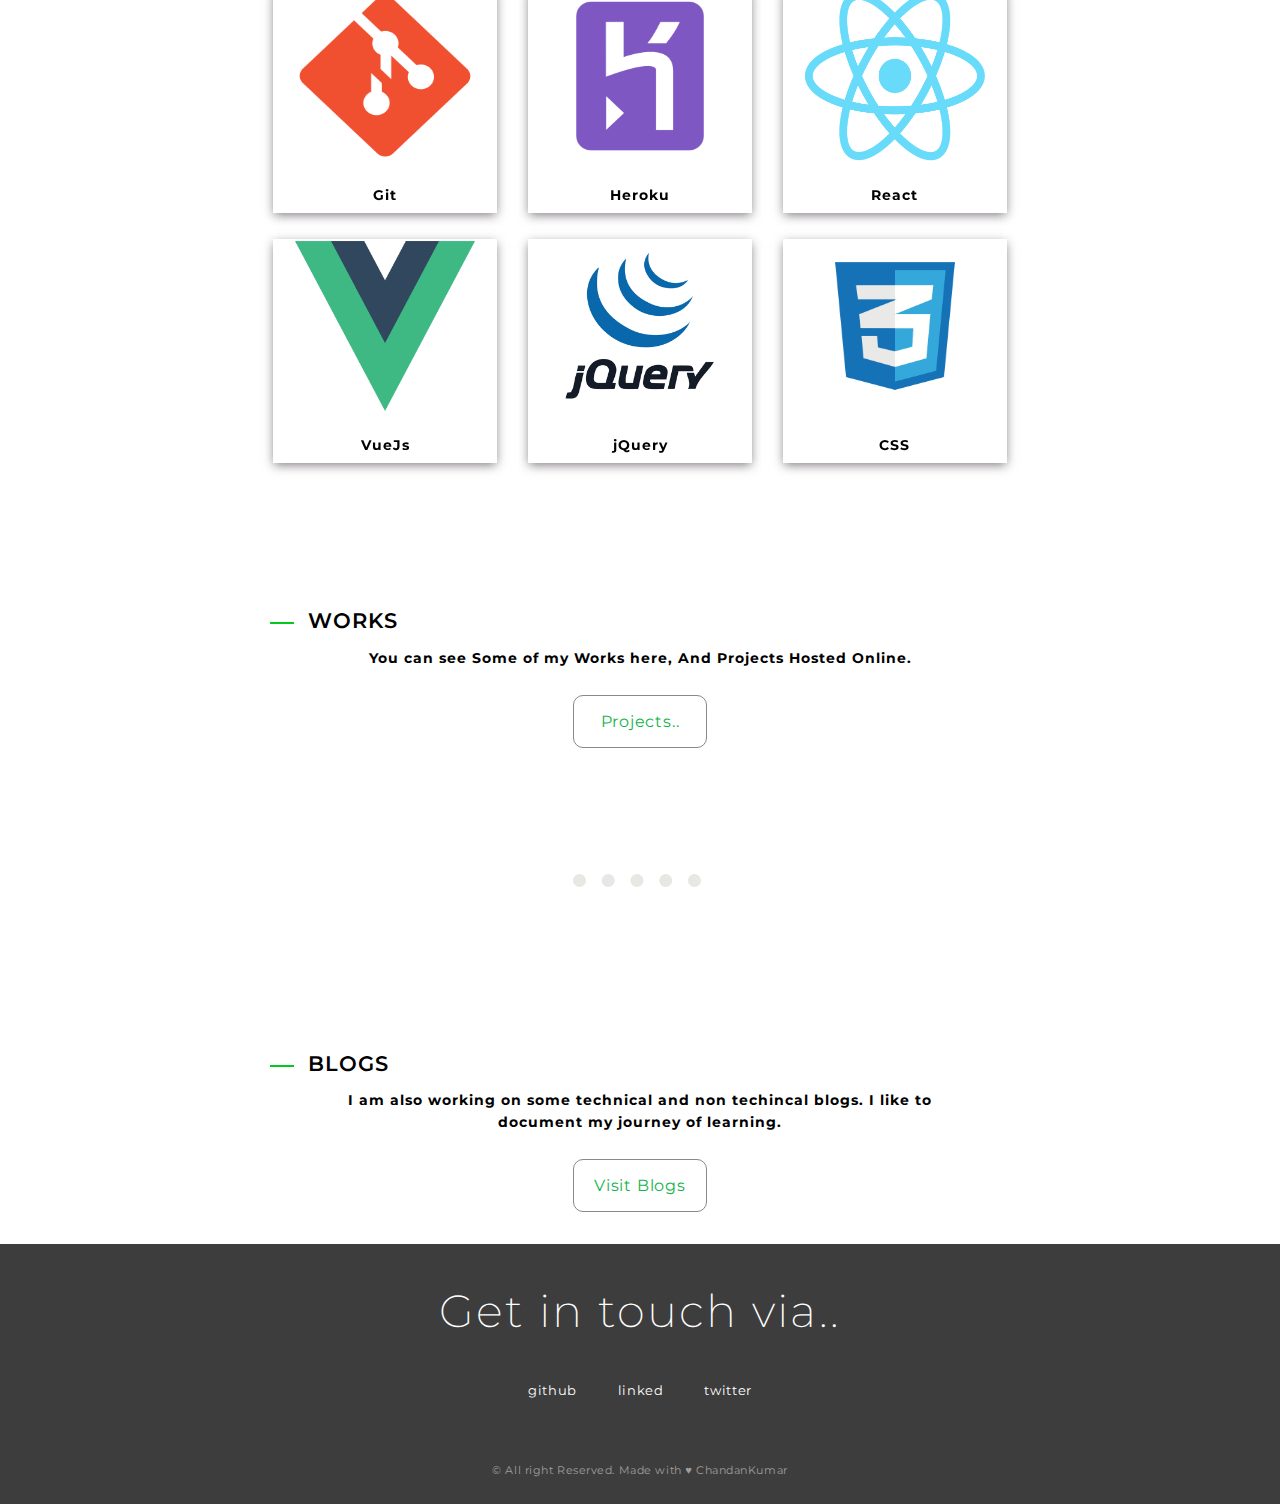
==== commit 5473d350: "Update styles" ====
--- a/index.html
+++ b/index.html
@@ -40,7 +40,7 @@
     <div class="parent">
 
       <h5 class="head"><span>
-          <hr>
+          <hr class="hr-beauty">
         </span>Who Am I</h5>
       <div class="content">
         <p>A webdeveloper and a programmer with 15+ months of hand's on experience in designing, deploying, and implementing appications and solutions using a wide range of technologies and programming languages.</p>
@@ -53,7 +53,7 @@
     <div id="skills" class="skills">
       <h3 class="skill-header">
         <span>
-          <hr>
+          <hr class="hr-beauty">
         </span>SKILLS
       </h3>
       <br>
@@ -114,62 +114,42 @@
       </div>
     </div>
 
-
-    <div id="projects" class="projects skills">
-
+  <!-- Work -->
+    <!-- <div id="projects" class="projects skills">
       <h3 class="skill-header">
         <span>
-          <hr>
+          <hr class="hr-beauty">
         </span>WORKS
       </h3>
       <h4>You can see Some of my Works here, And Projects Hosted Online.</h4>
-      <h1 class="proj-section">See my <span class="pigment">code</span></h1>
+        <a id="" class="btn-2 blog-anc" href="./projects.html">Projects..</a>      
+    </div>
+  <hr class="hr"> -->
 
-      <div class="project-list">
-        <h2 class="proj-title">How Well Do You Know Me?</h2>
-        <p class="upload-time">May 2021</p>
-        <p class="proj-description">This is a simple CLI app which can quiz my friends on how well they know me. Uses nodeJS, a runtime environment that runs on the V8 engine outside the browsers.</p>
-        <a href="https://replit.com/@ChandanPk/mark-One?embed=true#index.js"><button class="btn">Live Preview</button></a><br>
-        <a href="https://github.com/ChandanPk/mark-One"><button class="btn btn-2 ">View Source</button></a>
-      </div>
-      
-      <div class="project-list">
-        <h2 class="proj-title">Let's Take a Quizzz!</h2>
-        <p class="upload-time">May 2021</p>
-        <p class="proj-description">This wep-app is were you get quizzed for some of the unique General knowledge questions, this app was made using nodeJs</p>
-        <a href="https://replit.com/@ChandanPk/mark-two?embed=true#index.js"><button class="btn">Live Preview</button></a><br>
-        <a href="https://github.com/ChandanPk/mark-Two"></a><button class="btn btn-2 ">View Source</button></a>
-      </div>
-      
-       <div class="project-list">
-        <h2 class="proj-title">Banana Chat</h2>
-        <p class="upload-time">june 2021</p>
-        <p class="proj-description">This web-app is made using react. It is a fun little translatation app that translate a phrase or sentence in a funny Banana language. Remember 5 request per hour only</p>
-        <a href="https://pedantic-poitras-1c8f4a.netlify.app/"><button class="btn">Live Preview</button></a><br>
-        <a href="https://github.com/ChandanPk/mark-six"><button class="btn btn-2 ">View Source</button></a>
-      </div>
-      
-      <div class="project-list">
-        <h2 class="proj-title">Ferb-Latin Translater</h2>
-        <p class="upload-time">june 2021</p>
-        <p class="proj-description">This is also a web-app made using react. It is similar to Banana translater, this translate a prase or sentence into ferb-latin language. Remember 5 request per hour only</p>
-        <a href="https://blissful-wright-89a2db.netlify.app/"><button class="btn ">Live Preview</button></a><br>
-        <a href="https://github.com/ChandanPk/mark-seven"> <button class="btn btn-2">View Source</button></a>
-      </div>
-        <a id="blog-anc" class="btn-2 btn-left" href="./projects.html">more..</a>
-      
-    </div>
+  <div id="projects" class="projects skills">
 
-    <!-- Blog -->
+    <h3 class="skill-header">
+      <span>
+        <hr class="hr-beauty">
+      </span>WORKS
+    </h3>
+    <h4 class="blog-descrp">You can see Some of my Works here, And Projects Hosted Online.</h4>
+    <a class="btn-2 blog-anc" href="./projects.html">Projects..</a>
+  </div>
+
+  <hr class="hr">
+
+
+  <!-- Blog -->
     <div id="blogs" class="projects skills">
 
       <h3 class="skill-header">
         <span>
-          <hr>
+          <hr class="hr-beauty">
         </span>BLOGS
       </h3>
       <h4 class="blog-descrp">I am also working on some technical and non techincal blogs. I like to document my journey of learning.</h4>
-      <a id="blog-anc" class="btn-2" href="./blogs.html">Visit Blogs</a>
+      <a id="" class="btn-2 blog-anc" href="./blogs.html">Visit Blogs</a>
     </div>
 
 
--- a/styles.css
+++ b/styles.css
@@ -520,7 +520,7 @@
   }
 }
 
-#blog-anc {
+.blog-anc {
   display: inline-block;
   width: 100px;
   margin: auto;
@@ -530,11 +530,16 @@
   border-radius: 10px;
   color: #13b34b;
 }
-
-#blog-anc:hover {
-  transition: 100ms;
-  background-color: #555;
-  /* border-color: #13b34b; */
-  color: #fff;
-}
-/* + 
+.blog-anc:hover {
+  transition: 10ms;
+  box-shadow: 0px 3px 10px -6px rgba(0,0,0,0.81);
+
+}
+
+.hr {
+  width: 8em;
+  border: none;
+  border-bottom: 13px dotted rgb(231, 231, 227);
+  margin-top: 90px;
+}